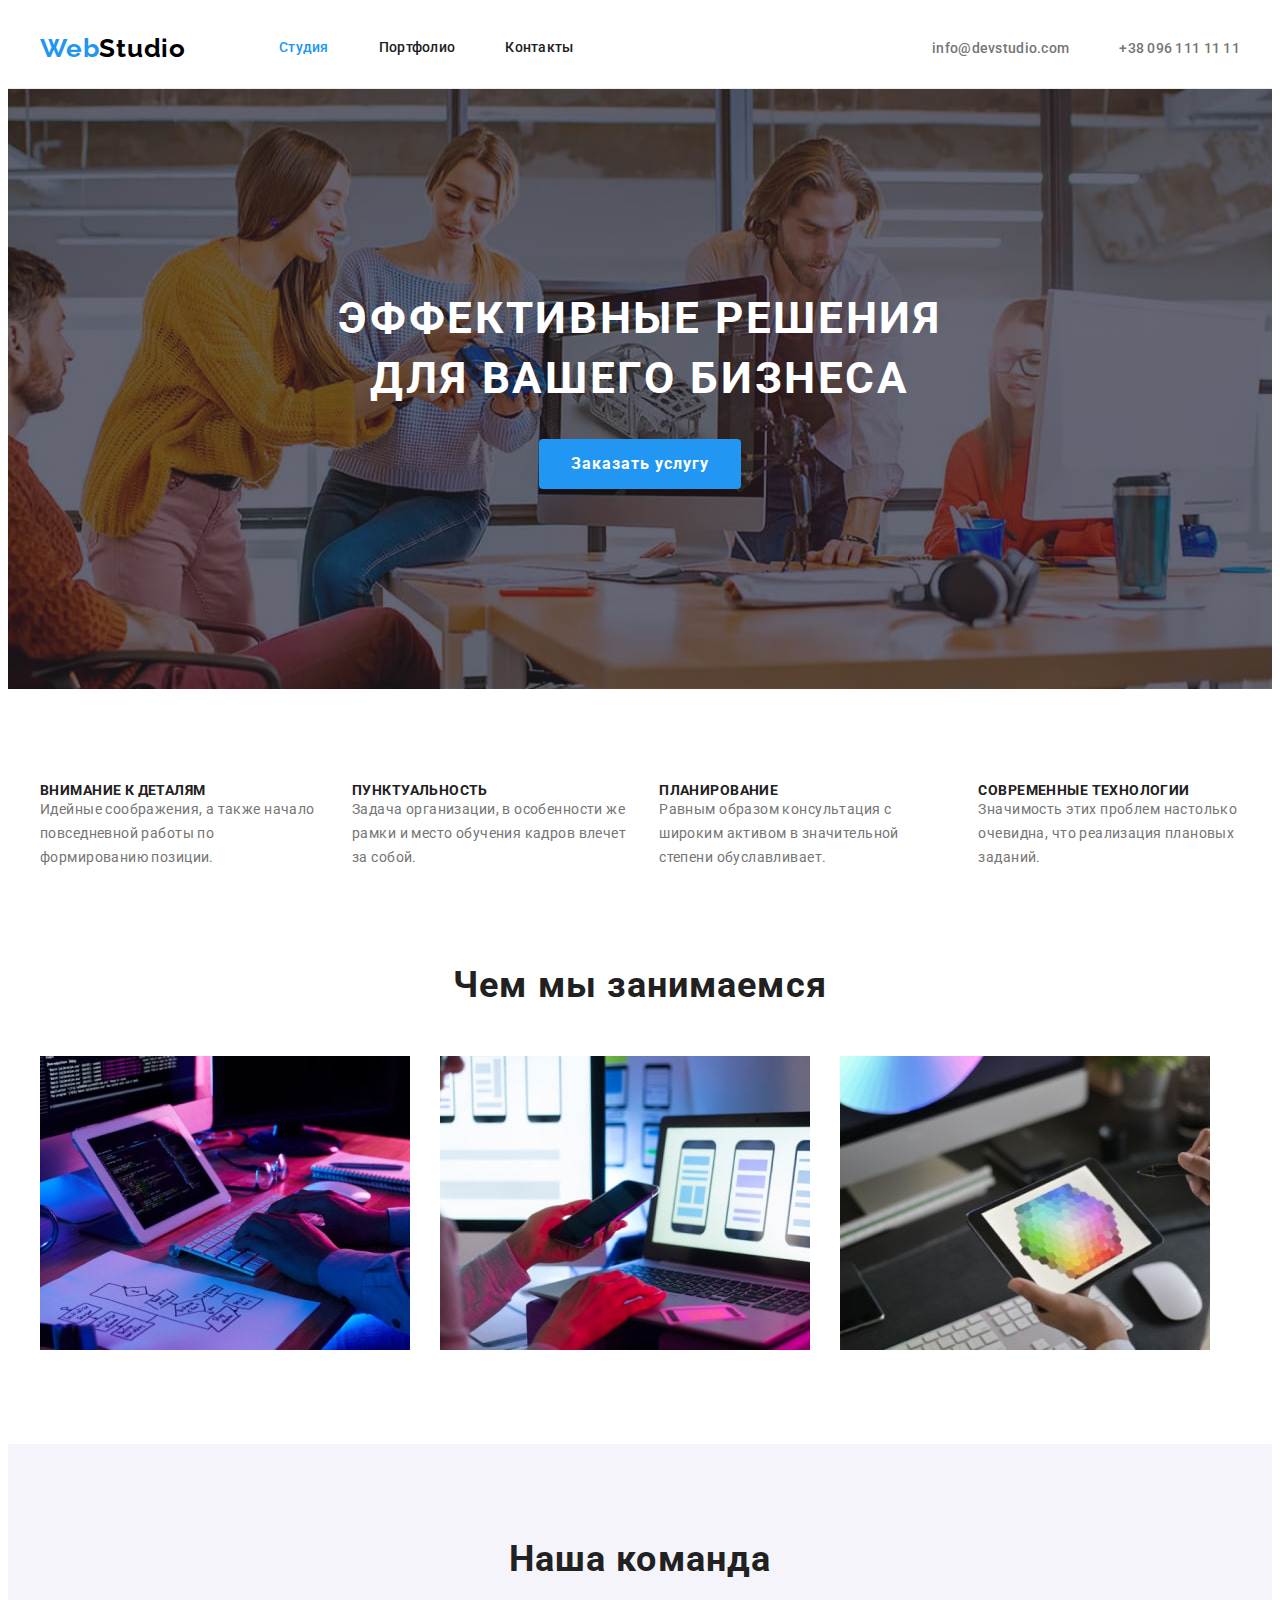
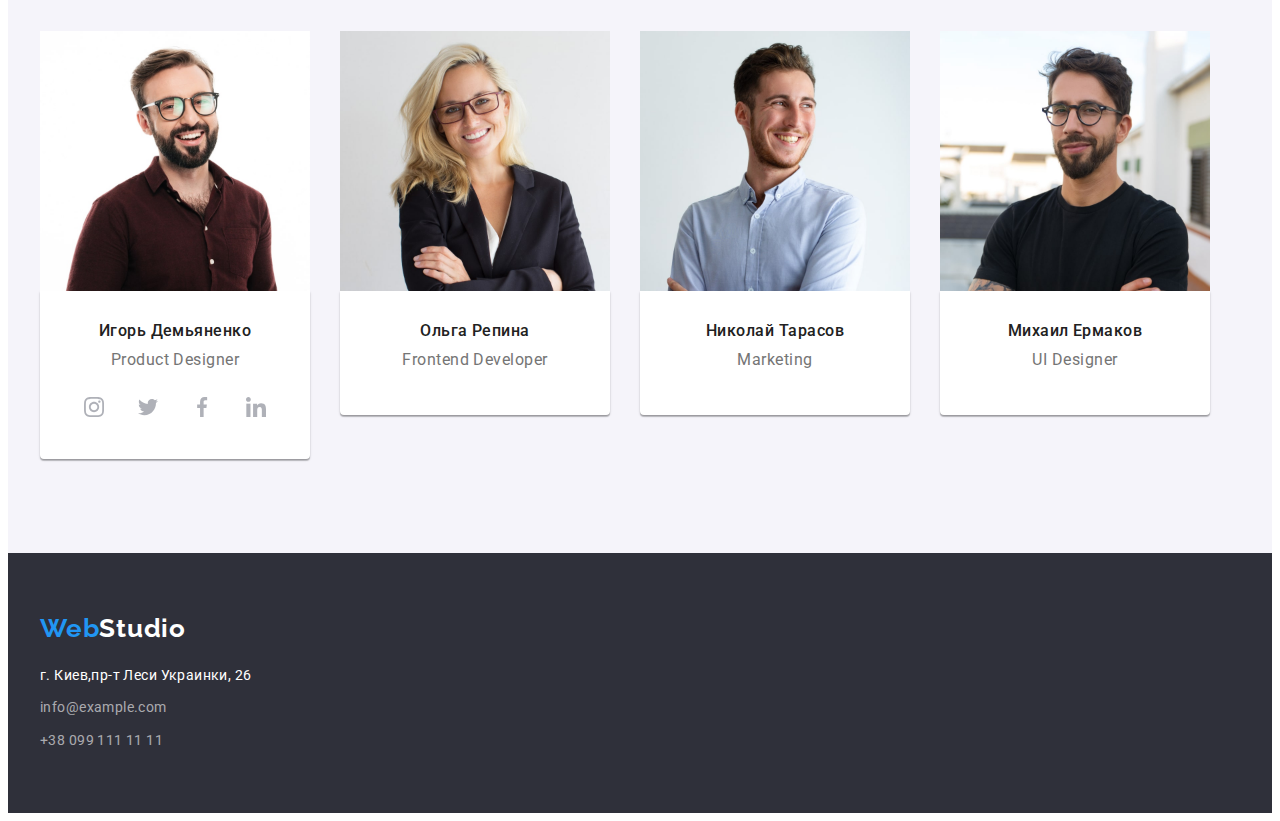
==== index.html @ 387c9cba "dz-04-part-1" ====
<!DOCTYPE html>
<html lang="ru">

<head>
    <meta charset="UTF-8" />
    <meta http-equiv="X-UA-Compatible" content="IE=edge" />
    <meta name="viewport" content="width=device-width, initial-scale=1.0" />
    <title>Студия</title>
    <link rel="preconnect" href="https://fonts.googleapis.com">
    <link rel="preconnect" href="https://fonts.gstatic.com" crossorigin>
    <link
        href="https://fonts.googleapis.com/css2?family=Raleway:wght@700&family=Roboto:wght@400;500;700;900&display=swap"
        rel="stylesheet">
    <link rel="stylesheet" href="https://cdnjs.cloudflare.com/ajax/libs/modern-normalize/1.1.0/modern-normalize.min.css"
        integrity="sha512-wpPYUAdjBVSE4KJnH1VR1HeZfpl1ub8YT/NKx4PuQ5NmX2tKuGu6U/JRp5y+Y8XG2tV+wKQpNHVUX03MfMFn9Q=="
        crossorigin="anonymous" referrerpolicy="no-referrer" />
    <link rel="stylesheet" href="./css/styles.css">
</head>

<body>
    <header class="header">
        <div class="container header-container">
            <a class="logo link" href="WebStudio"> <span class="logo-web">Web</span><span
                    class="logo-black">Studio</span></a>
            <nav class="nav">
                <ul class="nav-list list">
                    <li class="nav-item"><a href="./index.html" class="nav-link link current">Студия</a></li>
                    <li class="nav-item"><a href="./portfolio.html" class="nav-link link">Портфолио</a></li>
                    <li class="nav-item"><a href="" class="nav-link link">Контакты</a></li>
                </ul>
            </nav>
            <ul class="contacts list">
                <li class="contact-item"><a class="header-contact-link link"
                        href="mailto:info@devstudio.com">info@devstudio.com</a></li>
                <li class="contact-item"><a class="header-contact-link link" href="tel:+380961111111">+38 096 111 11
                        11</a></li>
            </ul>
        </div>
    </header>
    <main>
        <section class="main-section">
            <div class="container container-hero">
                <h1 class="main">Эффективные решения для вашего бизнеса</h1>
                <button class="primary-btn" type="button">Заказать услугу</button>
            </div>
        </section>
        <section class="section special">
            <div class="container special-our">
                <h2 class="visually-hidden">Особенности</h2>
                <ul class="special-list list">
                    <li class="special-item">
                        <h3 class="special-title">Внимание к деталям</h3>
                        <p class="special-text">Идейные соображения, а также начало повседневной работы по формированию
                            позиции.</p>
                    </li>
                    <li class="special-item">
                        <h3 class="special-title">Пунктуальность</h3>
                        <p class="special-text">Задача организации, в особенности же рамки и место обучения кадров
                            влечет за
                            собой.</p>
                    </li>
                    <li class="special-item">
                        <h3 class="special-title">Планирование</h3>
                        <p class="special-text">Равным образом консультация с широким активом в значительной степени
                            обуславливает.</p>
                    </li>
                    <li class="special-item">
                        <h3 class="special-title">Современные технологии</h3>
                        <p class="special-text">Значимость этих проблем настолько очевидна, что реализация плановых
                            заданий.
                        </p>
                    </li>
                </ul>
            </div>
        </section>
        <section class="section section-work">
            <div class="container">
                <h2 class="section-title">Чем мы занимаемся</h2>
                <ul class="work-list list">
                    <li class="work-item">
                        <img src="./images/what-are-we-doing-1-min.jpg" alt="руки на клавиатуре" width="370">
                    </li>
                    <li class="work-item">
                        <img src="./images/what-are-we-doing-2-min.jpg" alt="в руках мобильный телефон" width="370">
                    </li>
                    <li class="work-item">
                        <img src="./images/what-are-we-doing-3-min.jpg" alt="в руках планшет" width="370">
                    </li>
                </ul>
            </div>
        </section>
        <section class="section team">
            <div class="container">
                <h2 class="team-title section-title">Наша команда</h2>
                <ul class="team-list list">
                    <li class="team-item"><img src="./images/img-min-1.jpg" alt="мужчина в коричневой рубашке"
                            width="270">
                        <div class="teammate">
                            <h3 class="teammate-name general-styles">Игорь Демьяненко</h3>
                            <p class="teammate-position general-styles">Product Designer</p>
                            <ul class="teammate-social-list list">
                                <li class="teammate-social-item">
                                    <a href="" class="teammate-social-link">
                                        <svg class="teammate-social-icon" width="20" height="20">
                                            <use href="./images/icons.svg#icon-instagram"></use>
                                        </svg>
                                    </a>
                                </li>
                                <li class=" teammate-social-item">
                                    <a href="" class="teammate-social-link"><svg class="teammate-social-icon" width="20"
                                            height="20">
                                            <use href="./images/icons.svg#icon-twitter"></use>
                                        </svg></a>
                                </li>
                                <li class="teammate-social-item">
                                    <a href="" class="teammate-social-link"><svg class="teammate-social-icon" width="20"
                                            height="20">
                                            <use href="./images/icons.svg#icon-facebook"></use>
                                        </svg></a>
                                </li>
                                <li class="teammate-social-item">
                                    <a href="" class="teammate-social-link"><svg class="teammate-social-icon" width="20"
                                            height="20">
                                            <use href="./images/icons.svg#icon-linkedin"></use>
                                        </svg></a>
                                </li>
                            </ul>
                        </div>
                    </li>
                    <li class="team-item">
                        <img src="./images/img-min-2.jpg" alt="женщина" width="270">
                        <div class="teammate">
                            <h3 class="teammate-name general-styles">Ольга Репина</h3>
                            <p class="teammate-position general-styles">Frontend Developer</p>
                        </div>
                    </li>
                    <li class="team-item">
                        <img src="./images/img-min-3.jpg" alt="мужчина в коричневой рубашке" width="270">
                        <div class="teammate">
                            <h3 class="teammate-name general-styles">Николай Тарасов</h3>
                            <p class="teammate-position general-styles">Marketing</p>
                        </div>
                    </li>
                    <li class="team-item">
                        <img src="./images/img-min-4.jpg" alt="мужчина в коричневой рубашке" width="270">
                        <div class="teammate">
                            <h3 class="teammate-name general-styles">Михаил Ермаков</h3>
                            <p class="teammate-position general-styles">UI Designer</p>
                        </div>
                    </li>
                </ul>
            </div>
        </section>
    </main>
    <footer class="footer-section">
        <div class="container">
            <a class="logo link" href="WebStudio"><span class="logo-web">Web</span><span
                    class="logo-white">Studio</span></a>
            <address class="address">
                <ul class="footer-contact-list list">
                    <li class="footer-item">
                        <a class="map-link link footer-styles" href="https://goo.gl/maps/kV6BVvsJmheGVxGN6"
                            target="_blank" rel="noopener noreferrer">г.
                            Киев,пр-т Леси Украинки, 26
                        </a>
                    </li>
                    <li class="footer-contact-item footer-item">
                        <a class="contact-link link footer-styles" href="mailto:info@example.com">info@example.com</a>
                    </li>
                    <li class="footer-contact-item footer-item">
                        <a class="contact-link link footer-styles" href="tel:+380991111111">+38 099 111 11 11</a>
                    </li>
                </ul>
            </address>
        </div>
    </footer>
</body>

</html>
---- css/styles.css ----
:root {
  --primary-text-color: #000000;
  --secondary-text-color: #ffffff;
  --primary-shade-text-color: #212121;
  --primary-shade-2-text-color: #757575;
  --secondary-shade-text-color: rgba(255, 255, 255, 0.6);
  --accent-color: #2196f3;

  --primary-bgr-color: #ffffff;
  --secondary-bgr-color: #2f303a;
  --secondary-shade-bgr-color: #f5f4fa;

  --border-header-color: #ececec;
  --border-portfolio-item-color: #eeeeee;
}
body {
  font-family: 'Roboto', sans-serif;
  color: var(--primary-text-color);
  background-color: var(--primary-bgr-color);
}
p,
h1,
h2,
h3,
h4,
h5,
h6 {
  margin: 0;
}

ul {
  margin: 0;
  padding: 0;
}

img {
  display: block;
  max-width: 100%;
  height: auto;
}
.section {
  padding: 94px 0;
}
.container {
  width: 1200px;
  padding: 0 15px;
  margin: 0 auto;
}
.list {
  list-style: none;
}
.link {
  text-decoration: none;
}
.visually-hidden {
  position: absolute;
  white-space: nowrap;
  width: 1px;
  height: 1px;
  overflow: hidden;
  border: 0;
  padding: 0;
  clip: rect(0 0 0 0);
  clip-path: inset(50%);
  margin: -1px;
}
/* ---------КНОПКИ------- */
.primary-btn {
  cursor: pointer;
  font-family: inherit;
  font-weight: 700;
  font-size: 16px;
  line-height: 1.87;
  letter-spacing: 0.06em;
  color: var(--secondary-text-color);
  background-color: var(--accent-color);
  display: block;
  margin: 0 auto;
}
.primary-btn:focus,
.primary-btn:hover {
  background-color: var(--accent-color);
}
.primary-btn {
  padding: 10px 32px;
  border: none;
  box-shadow: 0px 4px 4px rgba(0, 0, 0, 0.15);
  border-radius: 4px;
}
.secondary-btn {
  cursor: pointer;
  font-family: inherit;
  font-weight: 500;
  font-size: 16px;
  line-height: 1.62;
  letter-spacing: 0.03em;
  color: var(--primary-shade-text-color);
  background-color: var(--secondary-shade-bgr-color);
  border-radius: 4px;
  padding: 6px 22px;
  border: 1px solid var(--secondary-shade-bgr-color);
}
.secondary-btn:hover,
.secondary-btn:focus,
.active {
  color: var(--secondary-text-color);
  background-color: var(--accent-color);
}
.filter-list {
  display: flex;
  justify-content: center;
}
.filter-item-btn:not(:last-child) {
  margin-right: 8px;
}
.filter-item-btn {
  margin-right: 8px;
}
/* ------ОБЩЕЕ----- */
.general-styles {
  line-height: 1.19;
  text-align: center;
  letter-spacing: 0.03em;
}
.footer-styles {
  font-style: normal;
  font-weight: 400;
  font-size: 14px;
  line-height: 1.71;
  letter-spacing: 0.03em;
}
.section-title {
  font-weight: 700;
  font-size: 36px;
  line-height: 1.17;
  text-align: center;
  letter-spacing: 0.03em;
  margin-bottom: 50px;
  color: var(--primary-shade-text-color);
}
/* -------HEADER------- */
.header {
  border-bottom: 1px solid var(--border-header-color);
}
.logo {
  font-family: Raleway;
  font-style: normal;
  font-weight: 700;
  font-size: 26px;
  line-height: 1.19;
  letter-spacing: 0.03em;
}
.header-container {
  display: flex;
  align-items: center;
}
.logo-web {
  color: var(--accent-color);
}
.logo-black {
  color: var(--primary-text-color);
}
.logo-white {
  color: var(--secondary-text-color);
}
.nav {
  margin-left: 93px;
}
.nav-list {
  display: flex;
  align-items: center;
}
.nav-item:not(:last-child) {
  margin-right: 50px;
}
.contacts {
  display: flex;
  align-items: center;
  margin-left: auto;
}
.contact-item:not(:last-child) {
  margin-right: 50px;
}
.nav-link {
  font-weight: 500;
  font-size: 14px;
  line-height: 1.14;
  letter-spacing: 0.02em;
  color: var(--primary-shade-text-color);
  padding: 32px 0;
  display: block;
}
.nav-link:hover,
.nav-link:focus {
  color: var(--accent-color);
}
.current {
  color: var(--accent-color);
}
.header-contact-link {
  font-family: Roboto;
  font-style: normal;
  font-weight: 500;
  font-size: 14px;
  line-height: 1.14;
  letter-spacing: 0.02em;
  color: var(--primary-shade-2-text-color);
  padding: 32px 0;
}
.header-contact-link:hover,
.header-contact-link:focus {
  color: var(--accent-color);
}
/* ------HERO----- */
.main-section {
  font-weight: 900;
  font-size: 44px;
  line-height: 1.36;
  text-align: center;
  letter-spacing: 0.06em;
  text-transform: uppercase;
  color: var(--secondary-text-color);
  background-color: var(--secondary-bgr-color);
  background-image: linear-gradient(rgba(47, 48, 58, 0.4), rgba(47, 48, 58, 0.4)),
    url(../images/hero-bg.jpg);
  background-repeat: no-repeat;
  background-position: center;
  background-size: cover;
  padding: 200px 0;
}
.main {
  font-size: 44px;
  max-width: 696px;
  margin: 0 auto 30px;
}

/* --------особенности--------- */
.special {
  padding-bottom: 47px;
}
.special-list {
  display: flex;
}
.special-item {
  margin-right: 30px;
}
.special-item:last-child {
  margin-right: 0;
}
.special-title {
  font-weight: 700;
  font-size: 14px;
  line-height: 1.14;
  letter-spacing: 0.03em;
  text-transform: uppercase;
  color: var(--primary-shade-text-color);
}
.special-text {
  font-weight: 400;
  font-size: 14px;
  line-height: 1.71;
  letter-spacing: 0.03em;
  color: var(--primary-shade-2-text-color);
}
/* -----ЧЕМ МЫ ЗАНИМАЕМСЯ----- */
.section-work {
  padding-top: 47px;
}
.work-list {
  display: flex;
}
.work-item:not(:last-child) {
  margin-right: 30px;
}
/* -------НАША КОМАНДА-------- */
.team {
  background-color: var(--secondary-shade-bgr-color);
}
.team-list {
  display: flex;
}
.team-item:not(:last-child) {
  margin-right: 30px;
}
.teammate {
  padding: 30px 0;
  background: var(--primary-bgr-color);
  box-shadow: 0px 1px 3px rgba(0, 0, 0, 0.12), 0px 1px 1px rgba(0, 0, 0, 0.14),
    0px 2px 1px rgba(0, 0, 0, 0.2);
  border-radius: 0px 0px 4px 4px;
}
.teammate-name {
  font-style: normal;
  font-weight: 500;
  font-size: 16px;
  color: var(--primary-shade-text-color);
}
.teammate-position {
  margin-top: 10px;
  margin-bottom: 16px;
  font-weight: 400;
  font-size: 16px;
  color: var(--primary-shade-2-text-color);
}
.teammate-social-item {
  width: 44px;
  height: 44px;
}
.teammate-social-item + .teammate-social-item {
  margin-left: 10px;
}
.teammate-social-link {
  width: 100%;
  height: 100%;
  border-radius: 50%;
  display: flex;
  align-items: center;
  justify-content: center;
}
.teammate-social-link:hover .teammate-social-link:focus {
  background-color: var(--accent-color);
}

.teammate-social-icon {
  fill: #afb1b8;
}
.teammate-social-icon:hover,
.teammate-social-icon:focus {
  background-color: var(--primary-bgr-color);
}
.teammate-social-list {
  display: flex;
  justify-content: center;
}
/* ----------ПОДВАЛ---------- */
.address {
  margin-top: 20px;
}
.footer-contact-list {
  display: block;
}
.map-link {
  color: var(--secondary-text-color);
}
.map-link:hover,
.map-link:focus {
  color: var(--accent-color);
}
.footer-section {
  padding: 60px 0;
  background-color: var(--secondary-bgr-color);
}
.contact-link {
  color: var(--secondary-shade-text-color);
}
.contact-link:hover,
.contact-link:focus {
  color: var(--accent-color);
}
.footer-item:not(:last-child) {
  margin-bottom: 9px;
}
/* ---------Портфолио------- */
.filter-list {
  margin-bottom: 50px;
}
.portfolio-title {
  font-style: normal;
  font-weight: 500;
  font-size: 18px;
  line-height: 2;
  letter-spacing: 0.06em;
  color: var(--primary-shade-text-color);
}
.portfolio-text {
  font-size: 16px;
  line-height: 1.87;
  letter-spacing: 0.03em;
  color: var(--primary-shade-2-text-color);
}
.portfolio-list {
  display: flex;
  flex-wrap: wrap;
}
.portfolio-item {
  margin-right: 30px;
  margin-bottom: 30px;
  border: 1px solid var(--border-portfolio-item-color);
}
.portfolio-item {
  flex-basis: calc((100% - 60px) / 3);
}
.portfolio-item {
  margin-right: 30px;
}
.portfolio-item:nth-child(3n) {
  margin-right: 0;
}
.portfolio-item:not(:nth-child(3n)) {
  margin-right: 30px;
}
.portfolio-item:not(:nth-child(-n + 3)) {
  margin-top: 30px;
}
.type-work {
  padding: 20px 24px;
}
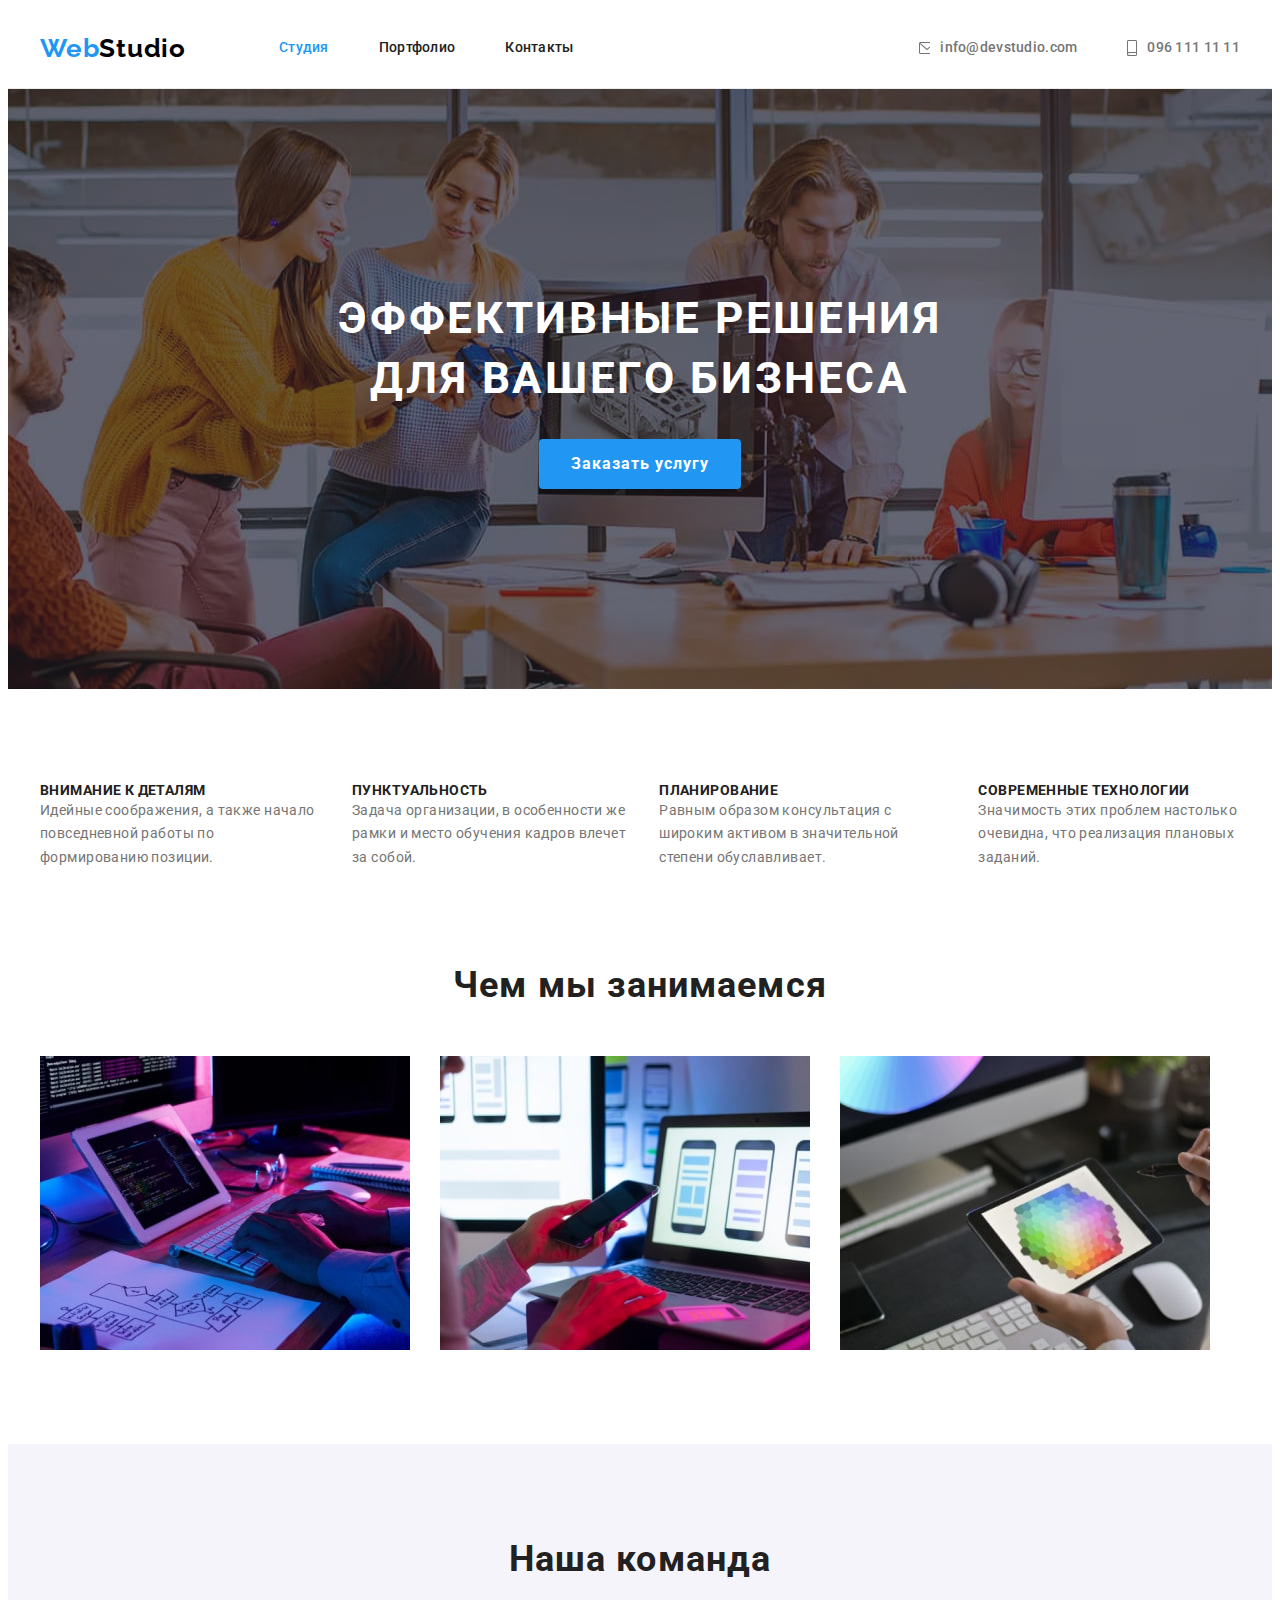
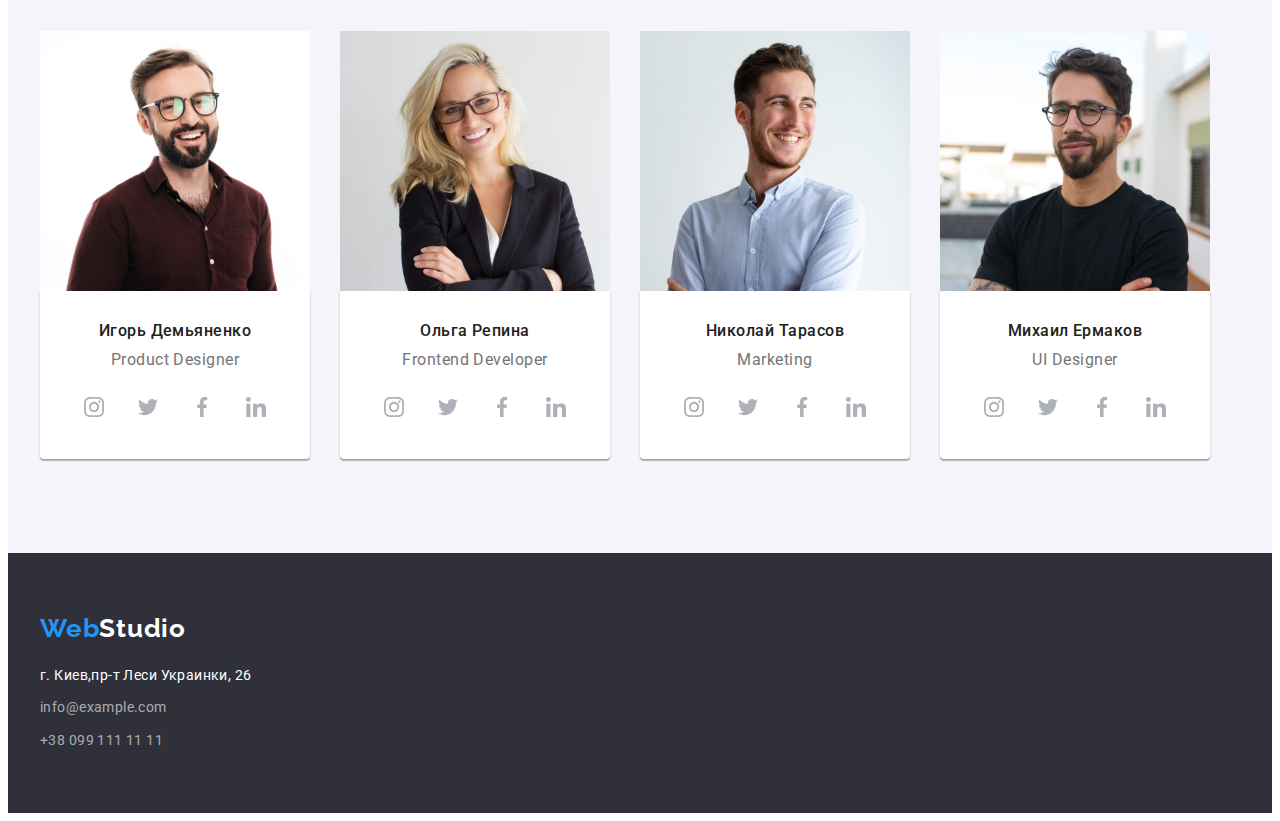
==== commit 0c9e3af1: "dz-04-part-2" ====
--- a/index.html
+++ b/index.html
@@ -30,15 +30,21 @@
                 </ul>
             </nav>
             <ul class="contacts list">
-                <li class="contact-item"><a class="header-contact-link link"
-                        href="mailto:info@devstudio.com">info@devstudio.com</a></li>
-                <li class="contact-item"><a class="header-contact-link link" href="tel:+380961111111">+38 096 111 11
+                <li class="contact-item"><a class="header-contact-link link" href="mailto:info@devstudio.com"><svg
+                            class="header-contact-icon" width="16" height="12">
+                            <use href="./images/icons.svg#icon-envelope"></use>
+                        </svg>info@devstudio.com
+                    </a></li>
+                <li class="contact-item"><a class="header-contact-link link" href="tel:+380961111111"><svg
+                            class="header-contact-icon" width="10" height="16">
+                            <use href="./images/icons.svg#icon-smartphone"></use>
+                        </svg>096 111 11
                         11</a></li>
             </ul>
         </div>
     </header>
     <main>
-        <section class="main-section">
+        <section class=" main-section">
             <div class="container container-hero">
                 <h1 class="main">Эффективные решения для вашего бизнеса</h1>
                 <button class="primary-btn" type="button">Заказать услугу</button>
@@ -50,23 +56,27 @@
                 <ul class="special-list list">
                     <li class="special-item">
                         <h3 class="special-title">Внимание к деталям</h3>
-                        <p class="special-text">Идейные соображения, а также начало повседневной работы по формированию
+                        <p class="special-text">Идейные соображения, а также начало повседневной
+                            работы по формированию
                             позиции.</p>
                     </li>
                     <li class="special-item">
                         <h3 class="special-title">Пунктуальность</h3>
-                        <p class="special-text">Задача организации, в особенности же рамки и место обучения кадров
+                        <p class="special-text">Задача организации, в особенности же рамки и
+                            место обучения кадров
                             влечет за
                             собой.</p>
                     </li>
                     <li class="special-item">
                         <h3 class="special-title">Планирование</h3>
-                        <p class="special-text">Равным образом консультация с широким активом в значительной степени
+                        <p class="special-text">Равным образом консультация с широким активом в
+                            значительной степени
                             обуславливает.</p>
                     </li>
                     <li class="special-item">
                         <h3 class="special-title">Современные технологии</h3>
-                        <p class="special-text">Значимость этих проблем настолько очевидна, что реализация плановых
+                        <p class="special-text">Значимость этих проблем настолько очевидна, что
+                            реализация плановых
                             заданий.
                         </p>
                     </li>
@@ -132,6 +142,33 @@
                         <div class="teammate">
                             <h3 class="teammate-name general-styles">Ольга Репина</h3>
                             <p class="teammate-position general-styles">Frontend Developer</p>
+                            <ul class="teammate-social-list list">
+                                <li class="teammate-social-item">
+                                    <a href="" class="teammate-social-link">
+                                        <svg class="teammate-social-icon" width="20" height="20">
+                                            <use href="./images/icons.svg#icon-instagram"></use>
+                                        </svg>
+                                    </a>
+                                </li>
+                                <li class=" teammate-social-item">
+                                    <a href="" class="teammate-social-link"><svg class="teammate-social-icon" width="20"
+                                            height="20">
+                                            <use href="./images/icons.svg#icon-twitter"></use>
+                                        </svg></a>
+                                </li>
+                                <li class="teammate-social-item">
+                                    <a href="" class="teammate-social-link"><svg class="teammate-social-icon" width="20"
+                                            height="20">
+                                            <use href="./images/icons.svg#icon-facebook"></use>
+                                        </svg></a>
+                                </li>
+                                <li class="teammate-social-item">
+                                    <a href="" class="teammate-social-link"><svg class="teammate-social-icon" width="20"
+                                            height="20">
+                                            <use href="./images/icons.svg#icon-linkedin"></use>
+                                        </svg></a>
+                                </li>
+                            </ul>
                         </div>
                     </li>
                     <li class="team-item">
@@ -139,6 +176,33 @@
                         <div class="teammate">
                             <h3 class="teammate-name general-styles">Николай Тарасов</h3>
                             <p class="teammate-position general-styles">Marketing</p>
+                            <ul class="teammate-social-list list">
+                                <li class="teammate-social-item">
+                                    <a href="" class="teammate-social-link">
+                                        <svg class="teammate-social-icon" width="20" height="20">
+                                            <use href="./images/icons.svg#icon-instagram"></use>
+                                        </svg>
+                                    </a>
+                                </li>
+                                <li class=" teammate-social-item">
+                                    <a href="" class="teammate-social-link"><svg class="teammate-social-icon" width="20"
+                                            height="20">
+                                            <use href="./images/icons.svg#icon-twitter"></use>
+                                        </svg></a>
+                                </li>
+                                <li class="teammate-social-item">
+                                    <a href="" class="teammate-social-link"><svg class="teammate-social-icon" width="20"
+                                            height="20">
+                                            <use href="./images/icons.svg#icon-facebook"></use>
+                                        </svg></a>
+                                </li>
+                                <li class="teammate-social-item">
+                                    <a href="" class="teammate-social-link"><svg class="teammate-social-icon" width="20"
+                                            height="20">
+                                            <use href="./images/icons.svg#icon-linkedin"></use>
+                                        </svg></a>
+                                </li>
+                            </ul>
                         </div>
                     </li>
                     <li class="team-item">
@@ -146,6 +210,33 @@
                         <div class="teammate">
                             <h3 class="teammate-name general-styles">Михаил Ермаков</h3>
                             <p class="teammate-position general-styles">UI Designer</p>
+                            <ul class="teammate-social-list list">
+                                <li class="teammate-social-item">
+                                    <a href="" class="teammate-social-link">
+                                        <svg class="teammate-social-icon" width="20" height="20">
+                                            <use href="./images/icons.svg#icon-instagram"></use>
+                                        </svg>
+                                    </a>
+                                </li>
+                                <li class=" teammate-social-item">
+                                    <a href="" class="teammate-social-link"><svg class="teammate-social-icon" width="20"
+                                            height="20">
+                                            <use href="./images/icons.svg#icon-twitter"></use>
+                                        </svg></a>
+                                </li>
+                                <li class="teammate-social-item">
+                                    <a href="" class="teammate-social-link"><svg class="teammate-social-icon" width="20"
+                                            height="20">
+                                            <use href="./images/icons.svg#icon-facebook"></use>
+                                        </svg></a>
+                                </li>
+                                <li class="teammate-social-item">
+                                    <a href="" class="teammate-social-link"><svg class="teammate-social-icon" width="20"
+                                            height="20">
+                                            <use href="./images/icons.svg#icon-linkedin"></use>
+                                        </svg></a>
+                                </li>
+                            </ul>
                         </div>
                     </li>
                 </ul>
--- a/css/styles.css
+++ b/css/styles.css
@@ -211,6 +211,20 @@
 .header-contact-link:focus {
   color: var(--accent-color);
 }
+.header-contact-icon {
+  fill: var(--primary-shade-2-text-color);
+}
+.header-contact-icon {
+  margin-right: 10px;
+}
+.header-contact-icon {
+  fill: currentColor;
+}
+.header-contact-link {
+  display: flex;
+  align-items: center;
+  justify-content: center;
+}
 /* ------HERO----- */
 .main-section {
   font-weight: 900;
@@ -223,6 +237,7 @@
   background-color: var(--secondary-bgr-color);
   background-image: linear-gradient(rgba(47, 48, 58, 0.4), rgba(47, 48, 58, 0.4)),
     url(../images/hero-bg.jpg);
+  max-width: 1600px;
   background-repeat: no-repeat;
   background-position: center;
   background-size: cover;
@@ -317,16 +332,16 @@
   align-items: center;
   justify-content: center;
 }
-.teammate-social-link:hover .teammate-social-link:focus {
+.teammate-social-link:hover,
+.teammate-social-link:focus {
   background-color: var(--accent-color);
 }
-
+.teammate-social-link:hover .teammate-social-icon,
+.teammate-social-link:focus .teammate-social-icon {
+  fill: var(--secondary-text-color);
+}
 .teammate-social-icon {
   fill: #afb1b8;
-}
-.teammate-social-icon:hover,
-.teammate-social-icon:focus {
-  background-color: var(--primary-bgr-color);
 }
 .teammate-social-list {
   display: flex;
@@ -383,19 +398,11 @@
   flex-wrap: wrap;
 }
 .portfolio-item {
-  margin-right: 30px;
-  margin-bottom: 30px;
   border: 1px solid var(--border-portfolio-item-color);
 }
 .portfolio-item {
   flex-basis: calc((100% - 60px) / 3);
 }
-.portfolio-item {
-  margin-right: 30px;
-}
-.portfolio-item:nth-child(3n) {
-  margin-right: 0;
-}
 .portfolio-item:not(:nth-child(3n)) {
   margin-right: 30px;
 }
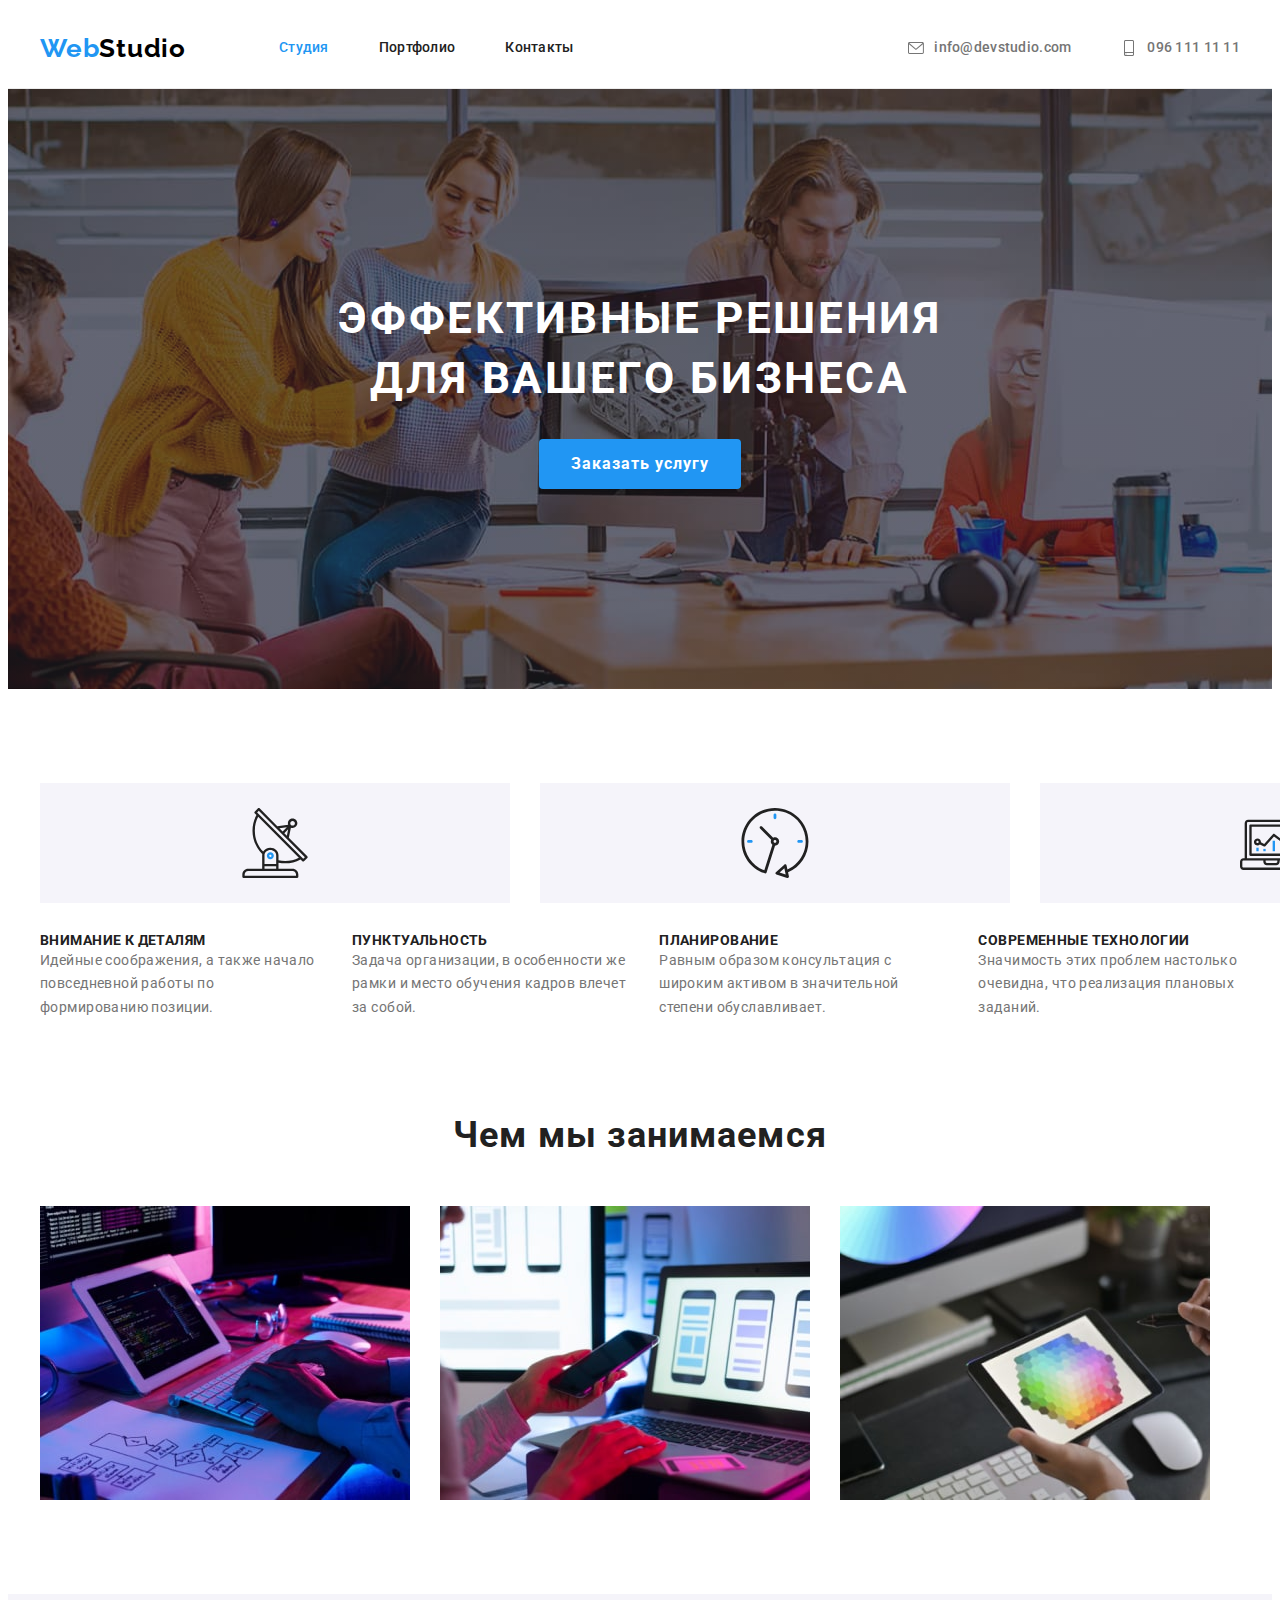
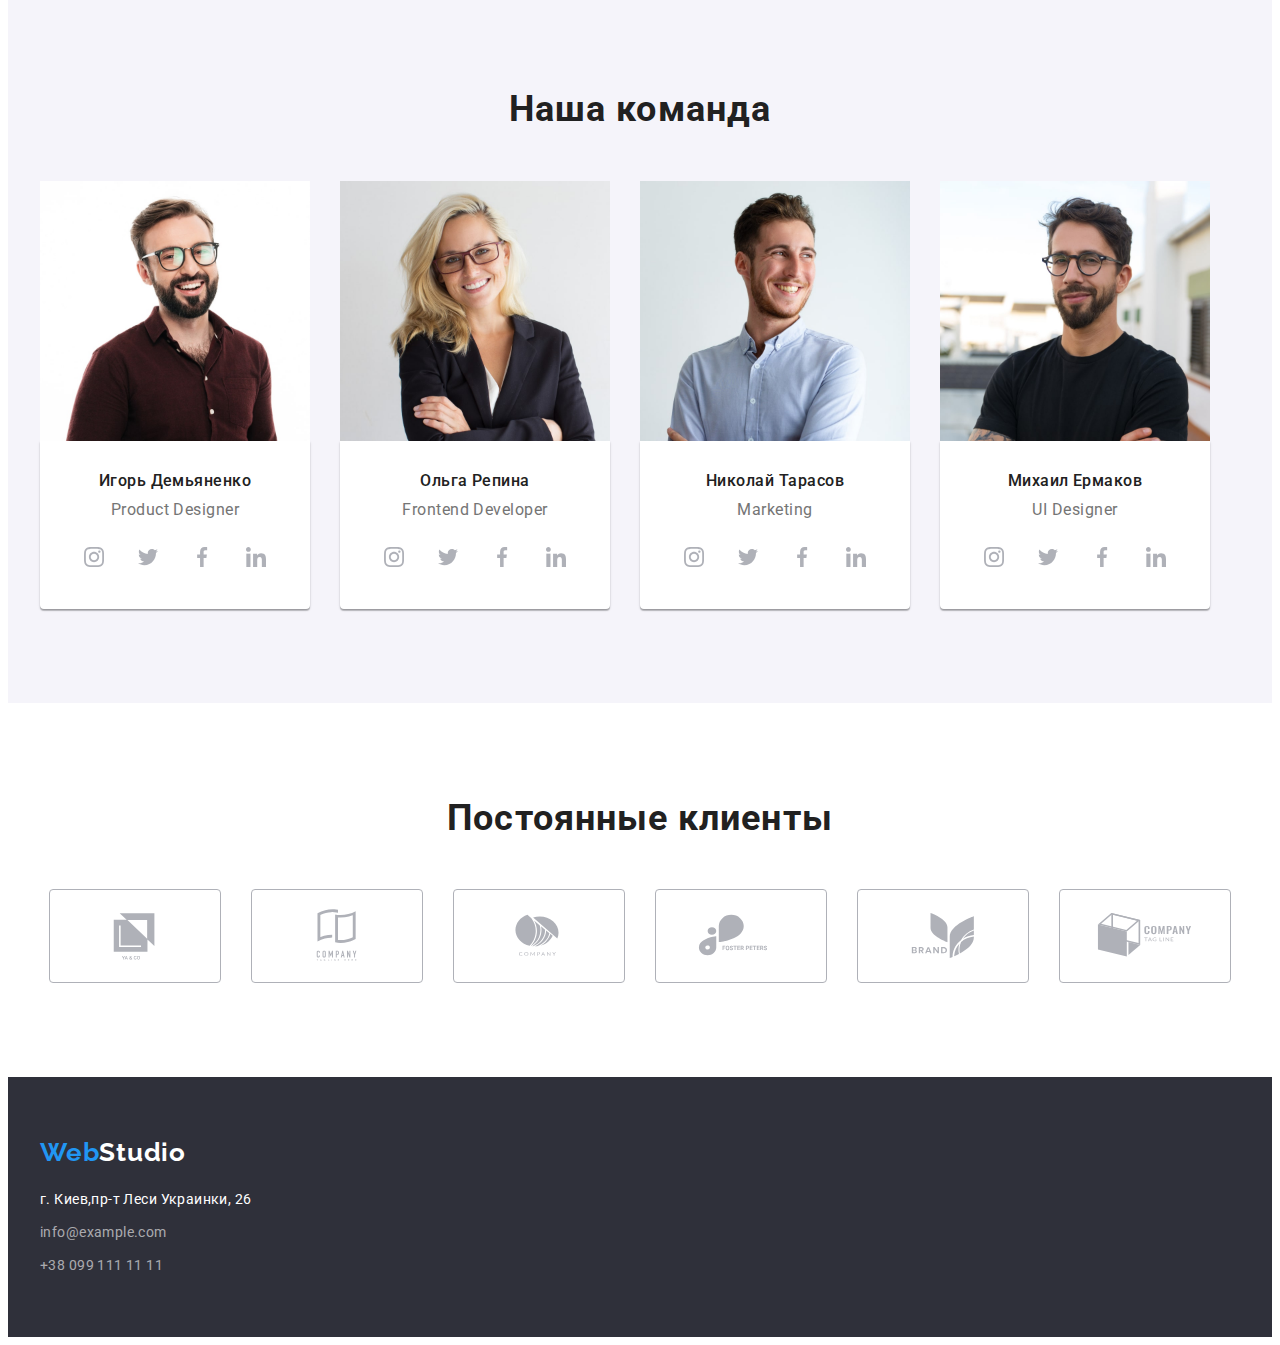
==== commit 0ddf041d: "dz-04-part-2" ====
--- a/index.html
+++ b/index.html
@@ -31,12 +31,12 @@
             </nav>
             <ul class="contacts list">
                 <li class="contact-item"><a class="header-contact-link link" href="mailto:info@devstudio.com"><svg
-                            class="header-contact-icon" width="16" height="12">
+                            class="header-contact-icon" width="16" height="16">
                             <use href="./images/icons.svg#icon-envelope"></use>
                         </svg>info@devstudio.com
                     </a></li>
                 <li class="contact-item"><a class="header-contact-link link" href="tel:+380961111111"><svg
-                            class="header-contact-icon" width="10" height="16">
+                            class="header-contact-icon" width="16" height="16">
                             <use href="./images/icons.svg#icon-smartphone"></use>
                         </svg>096 111 11
                         11</a></li>
@@ -53,6 +53,38 @@
         <section class="section special">
             <div class="container special-our">
                 <h2 class="visually-hidden">Особенности</h2>
+                <div class="pictures">
+                    <ul class="pictures-list list">
+                        <li class="picture-item">
+                            <span class="special-picture">
+                                <svg class="special-icon" widt="70" height="70">
+                                    <use href="./images/icons.svg#icon-antenna"></use>
+                                </svg>
+                            </span>
+                        </li>
+                        <li class="picture-item">
+                            <span class="special-picture">
+                                <svg class="special-icon" widt="70" height="70">
+                                    <use href="./images/icons.svg#icon-clock"></use>
+                                </svg>
+                            </span>
+                        </li>
+                        <li class="picture-item">
+                            <span class="special-picture">
+                                <svg class="special-icon" widt="70" height="70">
+                                    <use href="./images/icons.svg#icon-diagram"></use>
+                                </svg>
+                            </span>
+                        </li>
+                        <li class="picture-item">
+                            <span class="special-picture">
+                                <svg class="special-icon" widt="70" height="70">
+                                    <use href="./images/icons.svg#icon-astronaut"></use>
+                                </svg>
+                            </span>
+                        </li>
+                    </ul>
+                </div>
                 <ul class="special-list list">
                     <li class="special-item">
                         <h3 class="special-title">Внимание к деталям</h3>
@@ -242,8 +274,43 @@
                 </ul>
             </div>
         </section>
+        <section class="section clients">
+            <div class="container">
+                <h2 class="clients-title section-title">Постоянные клиенты</h2>
+                <ul class="clients-list list">
+                    <li class="client-item">
+                        <a href="" class="client-link"><svg class="client-icon" width="106" height="60">
+                                <use href="./images/icons.svg#icon-Logo-1"></use>
+                            </svg></a>
+                    </li>
+                    <li class="client-item">
+                        <a href="" class="client-link"><svg class="client-icon" width="106" height="60">
+                                <use href="./images/icons.svg#icon-Logo-2"></use>
+                            </svg></a>
+                    </li>
+                    <li class="client-item">
+                        <a href="" class="client-link"><svg class="client-icon" width="106" height="60">
+                                <use href="./images/icons.svg#icon-Logo-3"></use>
+                            </svg></a>
+                    </li>
+                    <li class="client-item">
+                        <a href="" class="client-link"><svg class="client-icon" width="106" height="60">
+                                <use href="./images/icons.svg#icon-Logo-4"></use>
+                            </svg></a>
+                    </li>
+                    <li class="client-item">
+                        <a href="" class="client-link"><svg class="client-icon" width="106" height="60">
+                                <use href="./images/icons.svg#icon-Logo-5"></use>
+                            </svg></a>
+                    </li>
+                    <li class="client-item">
+                        <a href="" class="client-link"><svg class="client-icon" width="106" height="60">
+                                <use href="./images/icons.svg#icon-Logo-6"></use>
+                            </svg></a>
+                    </li>
+                </ul>
     </main>
-    <footer class="footer-section">
+    <footer class=" footer-section">
         <div class="container">
             <a class="logo link" href="WebStudio"><span class="logo-web">Web</span><span
                     class="logo-white">Studio</span></a>
--- a/css/styles.css
+++ b/css/styles.css
@@ -12,6 +12,7 @@
 
   --border-header-color: #ececec;
   --border-portfolio-item-color: #eeeeee;
+  --border-clients-color: #afb1b8;
 }
 body {
   font-family: 'Roboto', sans-serif;
@@ -250,6 +251,23 @@
 }
 
 /* --------особенности--------- */
+
+.special-picture {
+  display: flex;
+}
+.pictures-list {
+  display: flex;
+}
+.picture-item + .picture-item {
+  margin-left: 30px;
+}
+.picture-item {
+  width: 270px;
+
+  background-color: var(--secondary-shade-bgr-color);
+  padding: 25px 100px;
+  margin-bottom: 30px;
+}
 .special {
   padding-bottom: 47px;
 }
@@ -341,11 +359,48 @@
   fill: var(--secondary-text-color);
 }
 .teammate-social-icon {
-  fill: #afb1b8;
+  fill: var(--border-clients-color);
 }
 .teammate-social-list {
   display: flex;
   justify-content: center;
+}
+/* -----ПОСТОЯННЫЕ КЛИЕНТЫ----- */
+.clients-list {
+  display: flex;
+  justify-content: center;
+  align-items: center;
+}
+.client-item {
+  display: flex;
+  width: 170px;
+  height: 92px;
+  border: 1px solid var(--border-clients-color);
+  border-radius: 4px;
+  justify-content: center;
+  align-items: center;
+}
+.client-item:hover,
+.client-item:focus {
+  border-color: var(--accent-color);
+}
+.client-item + .client-item {
+  margin-left: 30px;
+}
+.client-link {
+  width: 106px;
+  height: 60px;
+  display: flex;
+  justify-content: center;
+  align-items: center;
+  color: #afb1b8;
+}
+.client-icon {
+  fill: currentColor;
+}
+.client-icon:hover,
+.client-icon:focus {
+  color: var(--accent-color);
 }
 /* ----------ПОДВАЛ---------- */
 .address {
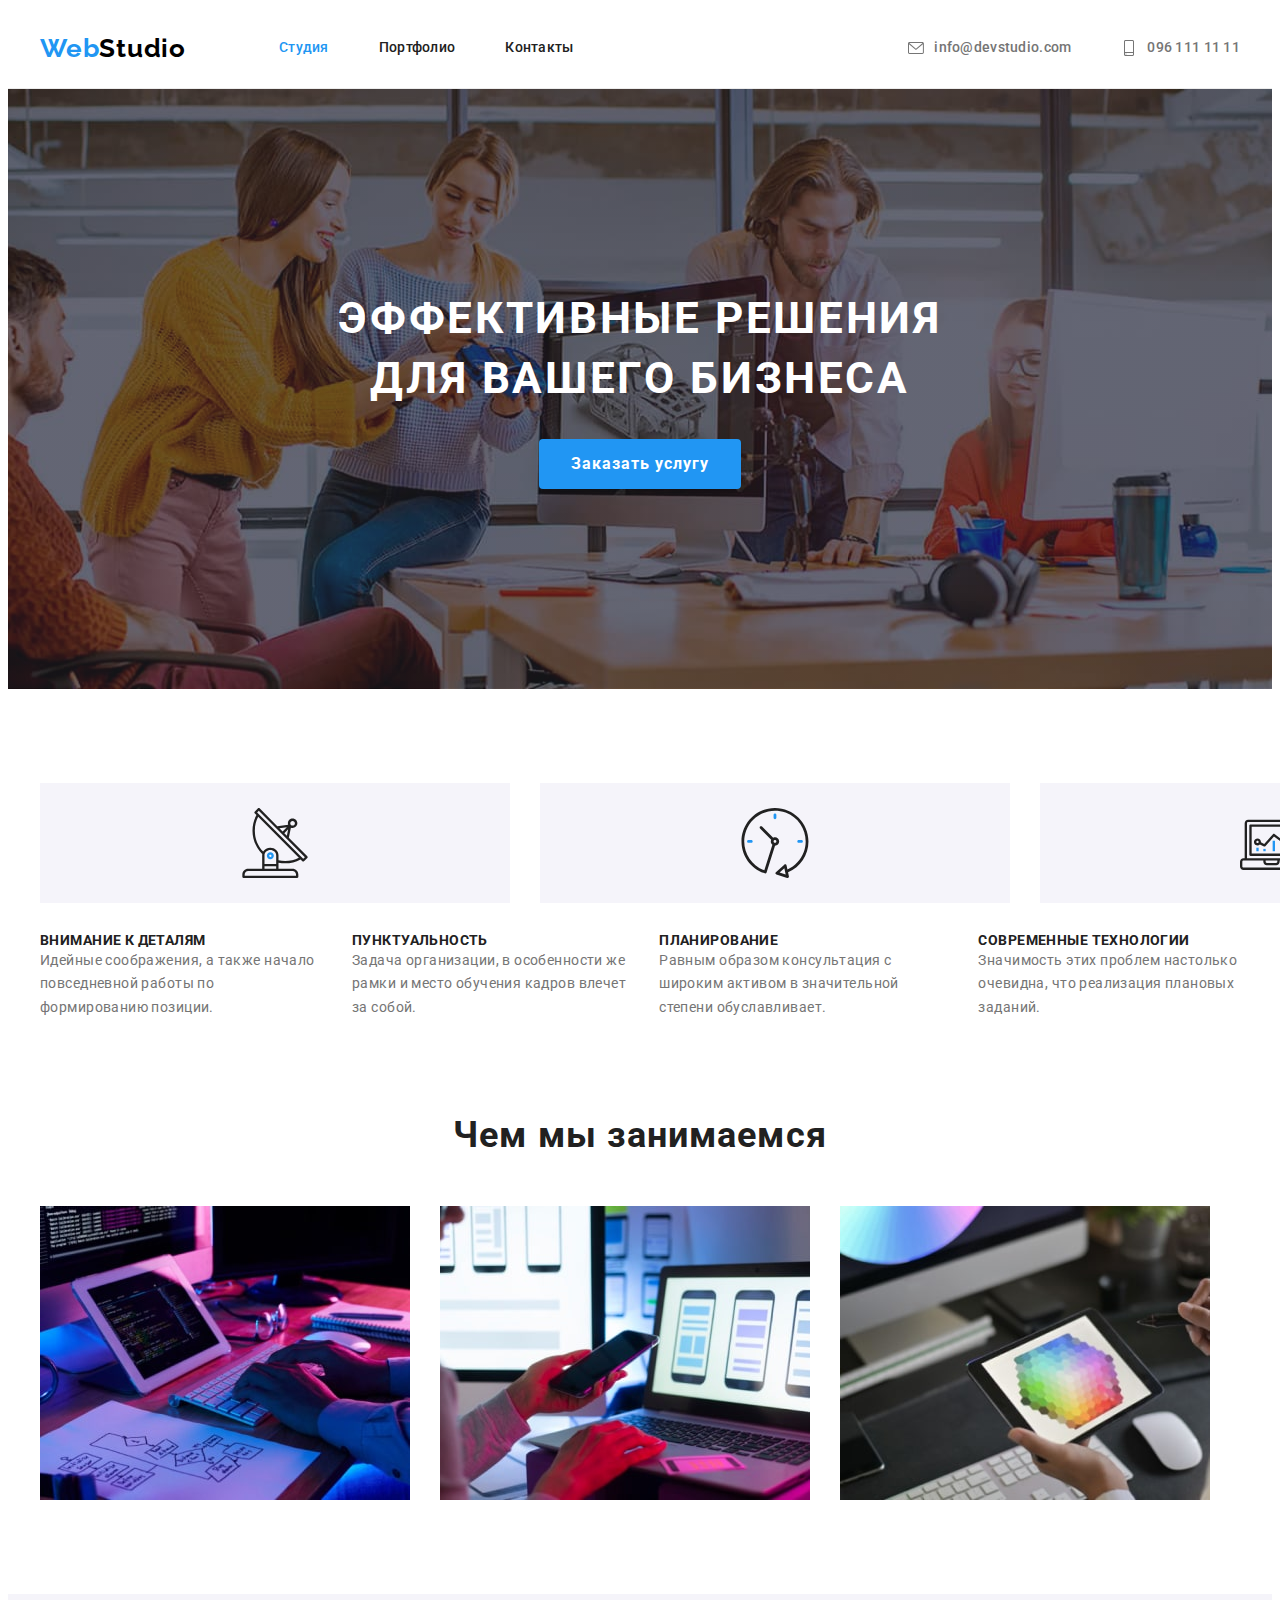
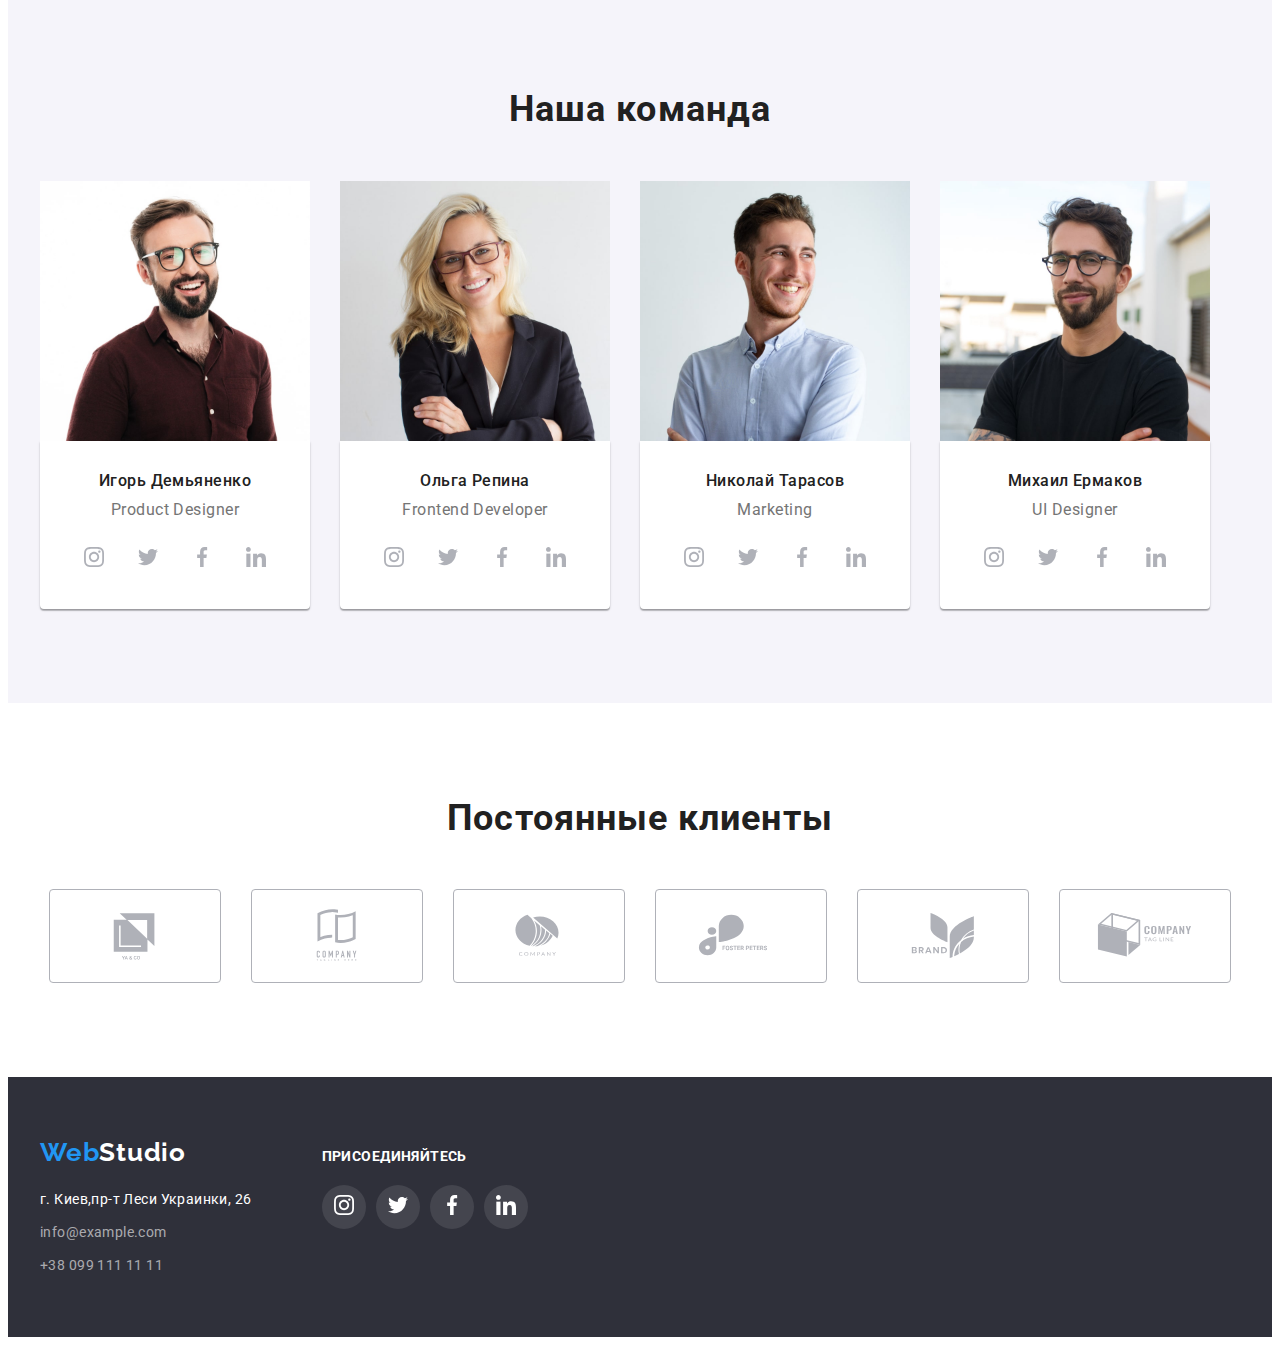
==== commit 646e1baa: "dz-04-finish" ====
--- a/index.html
+++ b/index.html
@@ -30,13 +30,13 @@
                 </ul>
             </nav>
             <ul class="contacts list">
-                <li class="contact-item"><a class="header-contact-link link" href="mailto:info@devstudio.com"><svg
-                            class="header-contact-icon" width="16" height="16">
+                <li class="contact-item"><a class="header-contact-link link" href="mailto:info@devstudio.com">
+                        <svg class="header-contact-icon" width="16" height="16">
                             <use href="./images/icons.svg#icon-envelope"></use>
                         </svg>info@devstudio.com
                     </a></li>
-                <li class="contact-item"><a class="header-contact-link link" href="tel:+380961111111"><svg
-                            class="header-contact-icon" width="16" height="16">
+                <li class="contact-item"><a class="header-contact-link link" href="tel:+380961111111">
+                        <svg class="header-contact-icon" width="16" height="16">
                             <use href="./images/icons.svg#icon-smartphone"></use>
                         </svg>096 111 11
                         11</a></li>
@@ -310,26 +310,59 @@
                     </li>
                 </ul>
     </main>
-    <footer class=" footer-section">
-        <div class="container">
-            <a class="logo link" href="WebStudio"><span class="logo-web">Web</span><span
-                    class="logo-white">Studio</span></a>
-            <address class="address">
-                <ul class="footer-contact-list list">
-                    <li class="footer-item">
-                        <a class="map-link link footer-styles" href="https://goo.gl/maps/kV6BVvsJmheGVxGN6"
-                            target="_blank" rel="noopener noreferrer">г.
-                            Киев,пр-т Леси Украинки, 26
+    <footer class="footer-section">
+        <div class="container container-logo-icons">
+            <div class="container-footer">
+                <a class="logo link" href="WebStudio"><span class="logo-web">Web</span><span
+                        class="logo-white">Studio</span></a>
+                <address class="address">
+                    <ul class="footer-contact-list list">
+                        <li class="footer-item">
+                            <a class="map-link link footer-styles" href="https://goo.gl/maps/kV6BVvsJmheGVxGN6"
+                                target="_blank" rel="noopener noreferrer">г.
+                                Киев,пр-т Леси Украинки, 26
+                            </a>
+                        </li>
+                        <li class="footer-contact-item footer-item">
+                            <a class="contact-link link footer-styles"
+                                href="mailto:info@example.com">info@example.com</a>
+                        </li>
+                        <li class="footer-contact-item footer-item">
+                            <a class="contact-link link footer-styles" href="tel:+380991111111">+38 099 111 11 11</a>
+                        </li>
+                    </ul>
+            </div>
+            </address>
+            <div class="container-join">
+                <h3 class="join-title">ПРИСОЕДИНЯЙТЕСЬ</h3>
+                <ul class="join-list list">
+                    <li class="join-item">
+                        <a href="" class="join-link">
+                            <svg class="join-icon" width="20" height="20">
+                                <use href="./images/icons.svg#icon-instagram-2"></use>
+                            </svg>
                         </a>
                     </li>
-                    <li class="footer-contact-item footer-item">
-                        <a class="contact-link link footer-styles" href="mailto:info@example.com">info@example.com</a>
-                    </li>
-                    <li class="footer-contact-item footer-item">
-                        <a class="contact-link link footer-styles" href="tel:+380991111111">+38 099 111 11 11</a>
-                    </li>
-                </ul>
-            </address>
+                    <li class="join-item">
+                        <a href="" class="join-link">
+                            <svg class="join-icon" width="20" height="20">
+                                <use href="./images/icons.svg#icon-twitter-2"></use>
+                            </svg></a>
+                    </li>
+                    <li class="join-item">
+                        <a href="" class="join-link">
+                            <svg class="join-icon" width="20" height="20">
+                                <use href="./images/icons.svg#icon-facebook-2"></use>
+                            </svg></a>
+                    </li>
+                    <li class="join-item">
+                        <a href="" class="join-link">
+                            <svg class="join-icon" width="20" height="20">
+                                <use href="./images/icons.svg#icon-linkedin-2"></use>
+                            </svg></a>
+                    </li>
+                </ul>
+            </div>
         </div>
     </footer>
 </body>
--- a/css/styles.css
+++ b/css/styles.css
@@ -100,10 +100,11 @@
   border-radius: 4px;
   padding: 6px 22px;
   border: 1px solid var(--secondary-shade-bgr-color);
+  box-shadow: 0px 3px 1px rgba(0, 0, 0, 0.1), 0px 1px 2px rgba(0, 0, 0, 0.08),
+    0px 2px 2px rgba(0, 0, 0, 0.12);
 }
 .secondary-btn:hover,
-.secondary-btn:focus,
-.active {
+.secondary-btn:focus {
   color: var(--secondary-text-color);
   background-color: var(--accent-color);
 }
@@ -238,10 +239,8 @@
   background-color: var(--secondary-bgr-color);
   background-image: linear-gradient(rgba(47, 48, 58, 0.4), rgba(47, 48, 58, 0.4)),
     url(../images/hero-bg.jpg);
-  max-width: 1600px;
   background-repeat: no-repeat;
   background-position: center;
-  background-size: cover;
   padding: 200px 0;
 }
 .main {
@@ -429,6 +428,43 @@
 }
 .footer-item:not(:last-child) {
   margin-bottom: 9px;
+}
+/* ------ПРИСОЕДИНЯЙТЕСЬ----- */
+.container-logo-icons {
+  display: flex;
+  align-items: baseline;
+}
+.container-join {
+  justify-content: flex-start;
+  margin-left: 70px;
+}
+.join-title {
+  font-size: 14px;
+  line-height: 1.14;
+  letter-spacing: 0.03em;
+  text-transform: uppercase;
+  color: var(--secondary-text-color);
+}
+.join-list {
+  display: flex;
+  padding: 0;
+}
+.join-item + .join-item {
+  margin-left: 10px;
+}
+.join-item {
+  margin-top: 20px;
+  border-radius: 50%;
+  display: flex;
+  align-items: center;
+  justify-content: center;
+  width: 44px;
+  height: 44px;
+  background: rgba(255, 255, 255, 0.1);
+}
+.join-item:hover,
+.join-item:focus {
+  background-color: var(--accent-color);
 }
 /* ---------Портфолио------- */
 .filter-list {
@@ -452,6 +488,12 @@
   display: flex;
   flex-wrap: wrap;
 }
+.portfolio-item:hover,
+.portfolio-item:focus {
+  box-shadow: 0px 1px 1px rgba(0, 0, 0, 0.12), 0px 4px 4px rgba(0, 0, 0, 0.06),
+    1px 4px 6px rgba(0, 0, 0, 0.16);
+}
+
 .portfolio-item {
   border: 1px solid var(--border-portfolio-item-color);
 }
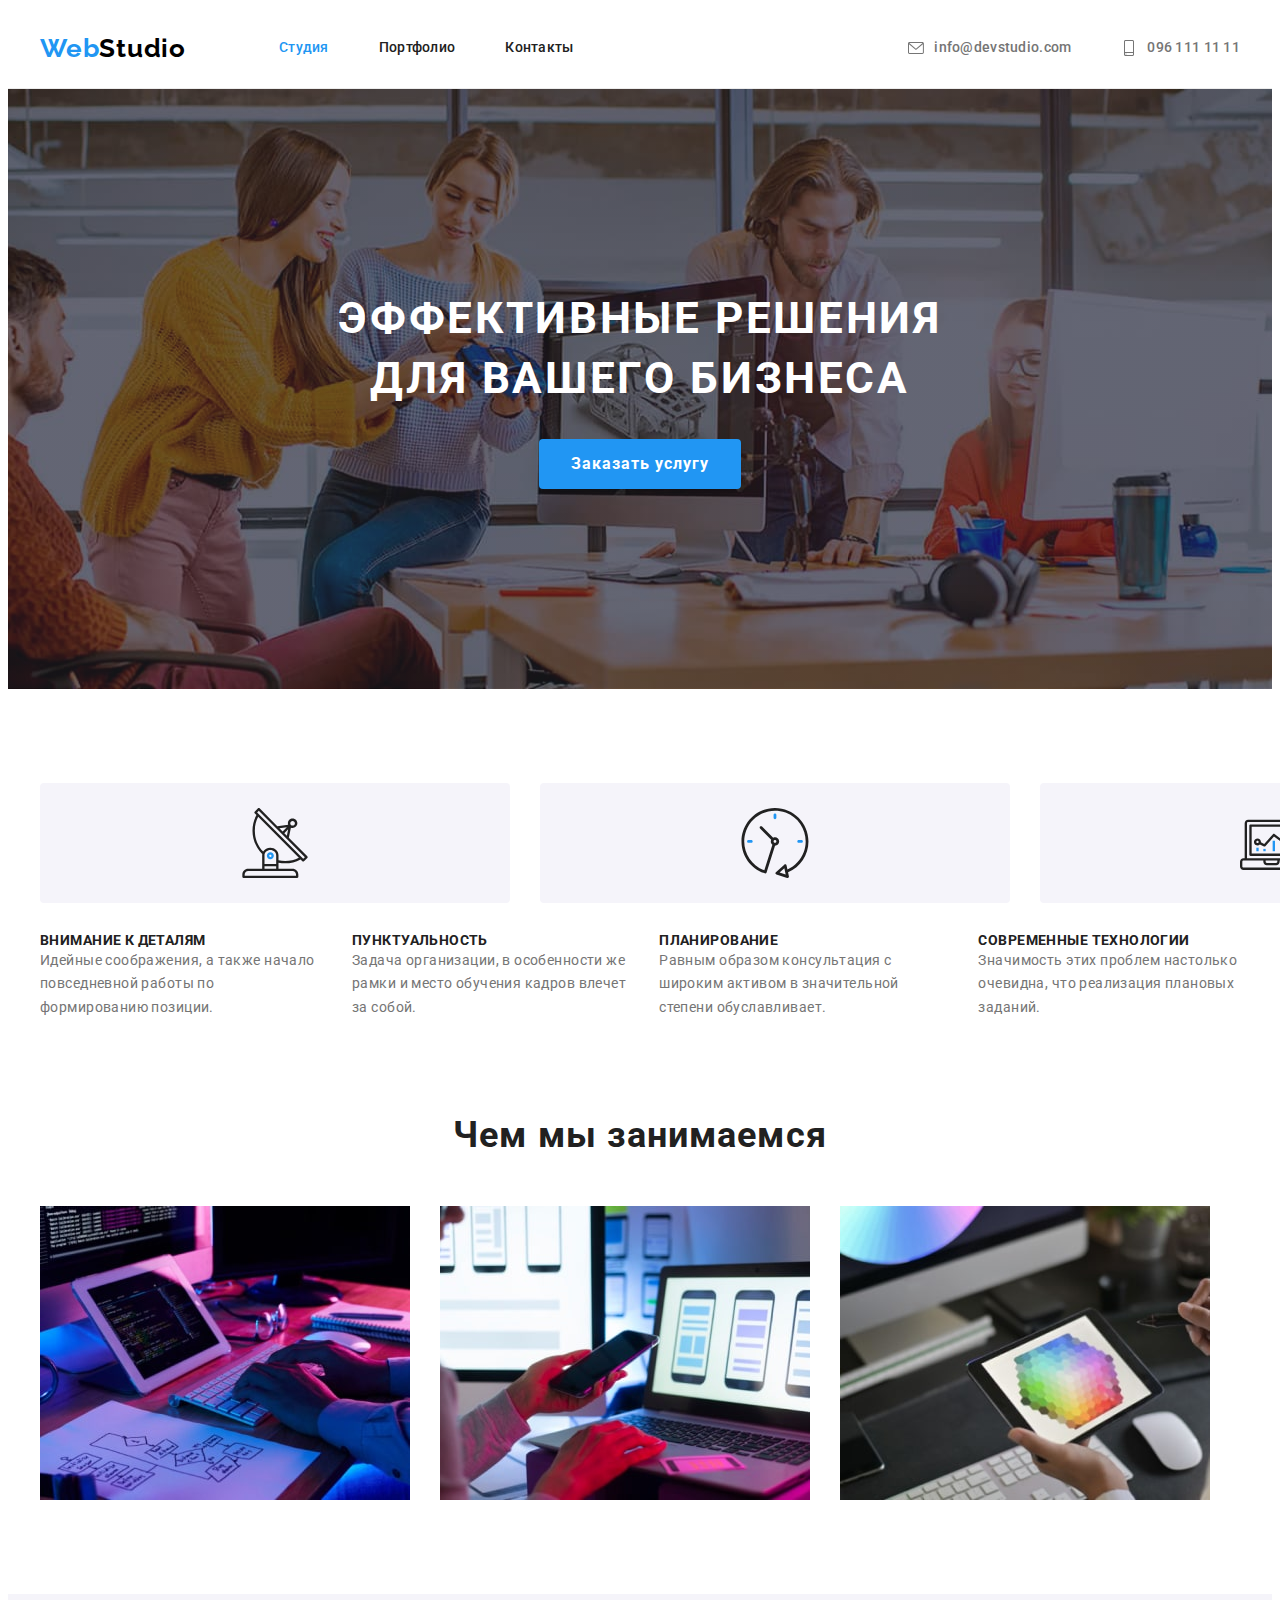
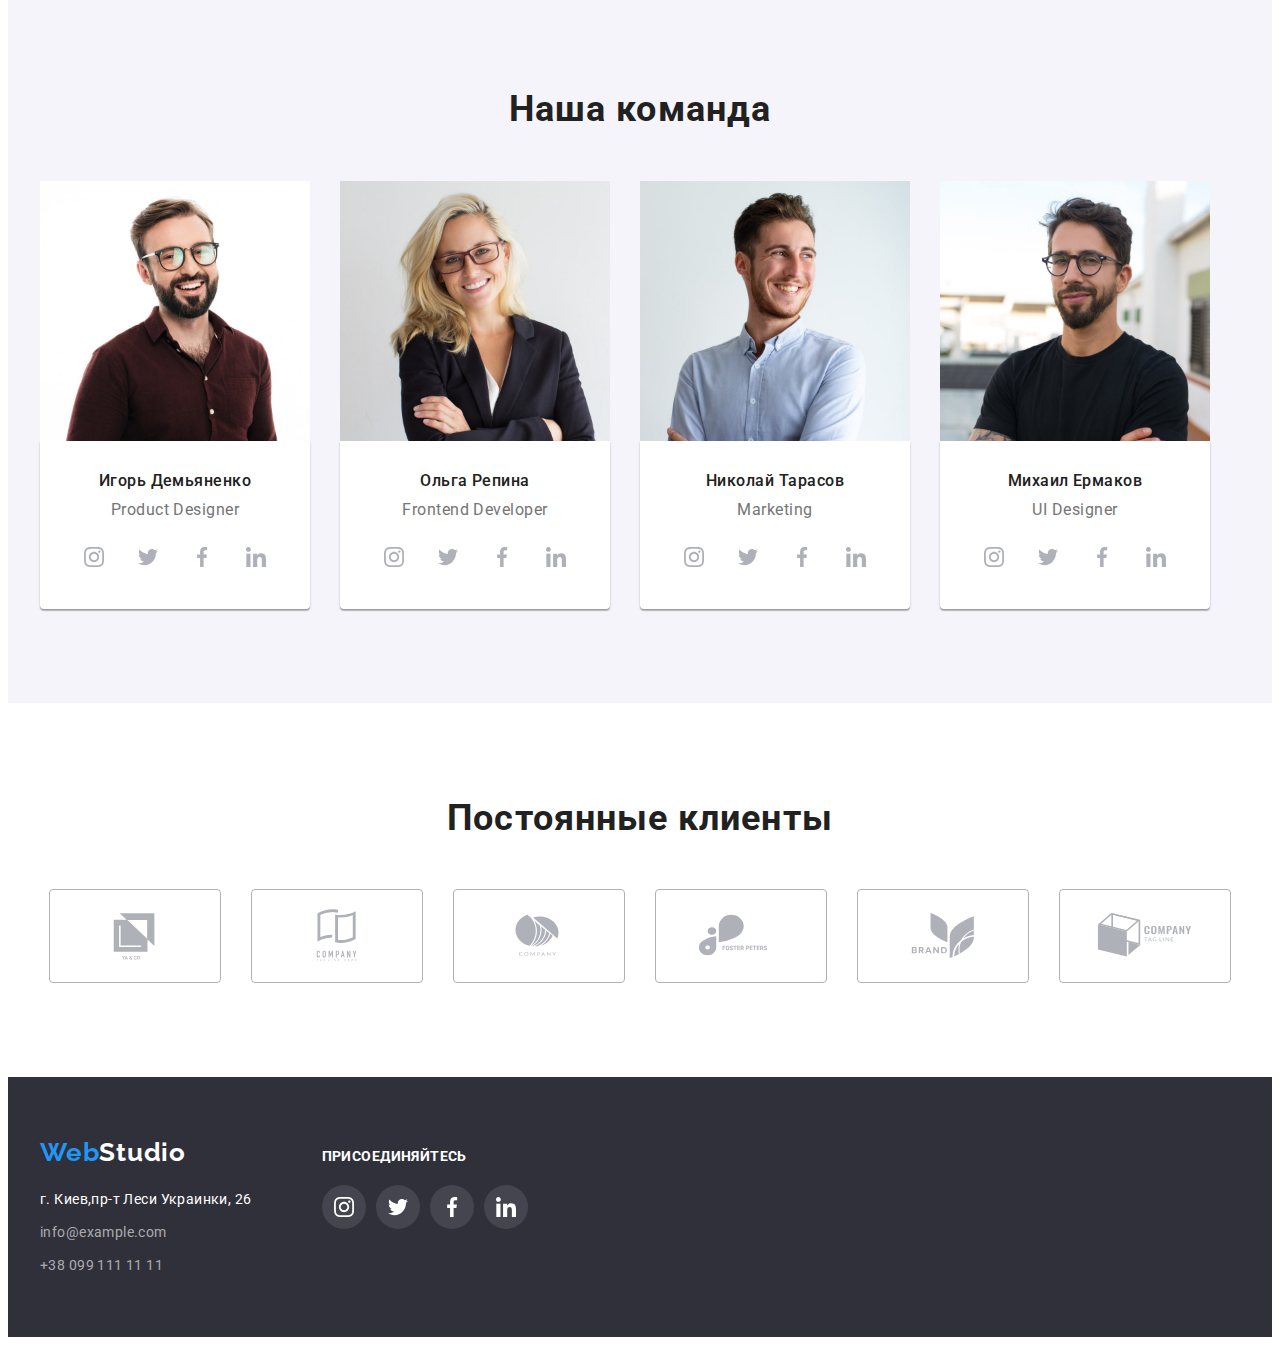
==== commit 673f0970: "dz-04-pravki-1" ====
--- a/index.html
+++ b/index.html
@@ -56,32 +56,24 @@
                 <div class="pictures">
                     <ul class="pictures-list list">
                         <li class="picture-item">
-                            <span class="special-picture">
-                                <svg class="special-icon" widt="70" height="70">
-                                    <use href="./images/icons.svg#icon-antenna"></use>
-                                </svg>
-                            </span>
+                            <svg class="special-icon" widt="70" height="70">
+                                <use href="./images/icons.svg#icon-antenna"></use>
+                            </svg>
                         </li>
                         <li class="picture-item">
-                            <span class="special-picture">
-                                <svg class="special-icon" widt="70" height="70">
-                                    <use href="./images/icons.svg#icon-clock"></use>
-                                </svg>
-                            </span>
+                            <svg class="special-icon" widt="70" height="70">
+                                <use href="./images/icons.svg#icon-clock"></use>
+                            </svg>
                         </li>
                         <li class="picture-item">
-                            <span class="special-picture">
-                                <svg class="special-icon" widt="70" height="70">
-                                    <use href="./images/icons.svg#icon-diagram"></use>
-                                </svg>
-                            </span>
+                            <svg class="special-icon" widt="70" height="70">
+                                <use href="./images/icons.svg#icon-diagram"></use>
+                            </svg>
                         </li>
                         <li class="picture-item">
-                            <span class="special-picture">
-                                <svg class="special-icon" widt="70" height="70">
-                                    <use href="./images/icons.svg#icon-astronaut"></use>
-                                </svg>
-                            </span>
+                            <svg class="special-icon" widt="70" height="70">
+                                <use href="./images/icons.svg#icon-astronaut"></use>
+                            </svg>
                         </li>
                     </ul>
                 </div>
--- a/css/styles.css
+++ b/css/styles.css
@@ -99,7 +99,7 @@
   background-color: var(--secondary-shade-bgr-color);
   border-radius: 4px;
   padding: 6px 22px;
-  border: 1px solid var(--secondary-shade-bgr-color);
+  border: none;
   box-shadow: 0px 3px 1px rgba(0, 0, 0, 0.1), 0px 1px 2px rgba(0, 0, 0, 0.08),
     0px 2px 2px rgba(0, 0, 0, 0.12);
 }
@@ -212,9 +212,6 @@
 .header-contact-link:hover,
 .header-contact-link:focus {
   color: var(--accent-color);
-}
-.header-contact-icon {
-  fill: var(--primary-shade-2-text-color);
 }
 .header-contact-icon {
   margin-right: 10px;
@@ -237,6 +234,7 @@
   text-transform: uppercase;
   color: var(--secondary-text-color);
   background-color: var(--secondary-bgr-color);
+  background-size: cover;
   background-image: linear-gradient(rgba(47, 48, 58, 0.4), rgba(47, 48, 58, 0.4)),
     url(../images/hero-bg.jpg);
   background-repeat: no-repeat;
@@ -251,9 +249,6 @@
 
 /* --------особенности--------- */
 
-.special-picture {
-  display: flex;
-}
 .pictures-list {
   display: flex;
 }
@@ -261,11 +256,13 @@
   margin-left: 30px;
 }
 .picture-item {
+  display: flex;
+  justify-content: center;
   width: 270px;
-
   background-color: var(--secondary-shade-bgr-color);
   padding: 25px 100px;
   margin-bottom: 30px;
+  border-radius: 4px;
 }
 .special {
   padding-bottom: 47px;
@@ -370,29 +367,22 @@
   justify-content: center;
   align-items: center;
 }
-.client-item {
-  display: flex;
+.client-item + .client-item {
+  margin-left: 30px;
+}
+.client-link {
+  display: flex;
+  justify-content: center;
+  align-items: center;
   width: 170px;
   height: 92px;
   border: 1px solid var(--border-clients-color);
   border-radius: 4px;
-  justify-content: center;
-  align-items: center;
-}
-.client-item:hover,
-.client-item:focus {
+  color: #afb1b8;
+}
+.client-link:hover,
+.client-link:focus {
   border-color: var(--accent-color);
-}
-.client-item + .client-item {
-  margin-left: 30px;
-}
-.client-link {
-  width: 106px;
-  height: 60px;
-  display: flex;
-  justify-content: center;
-  align-items: center;
-  color: #afb1b8;
 }
 .client-icon {
   fill: currentColor;
@@ -452,7 +442,11 @@
 .join-item + .join-item {
   margin-left: 10px;
 }
-.join-item {
+.join-link:hover,
+.join-link:focus {
+  background-color: var(--accent-color);
+}
+.join-link {
   margin-top: 20px;
   border-radius: 50%;
   display: flex;
@@ -461,10 +455,6 @@
   width: 44px;
   height: 44px;
   background: rgba(255, 255, 255, 0.1);
-}
-.join-item:hover,
-.join-item:focus {
-  background-color: var(--accent-color);
 }
 /* ---------Портфолио------- */
 .filter-list {
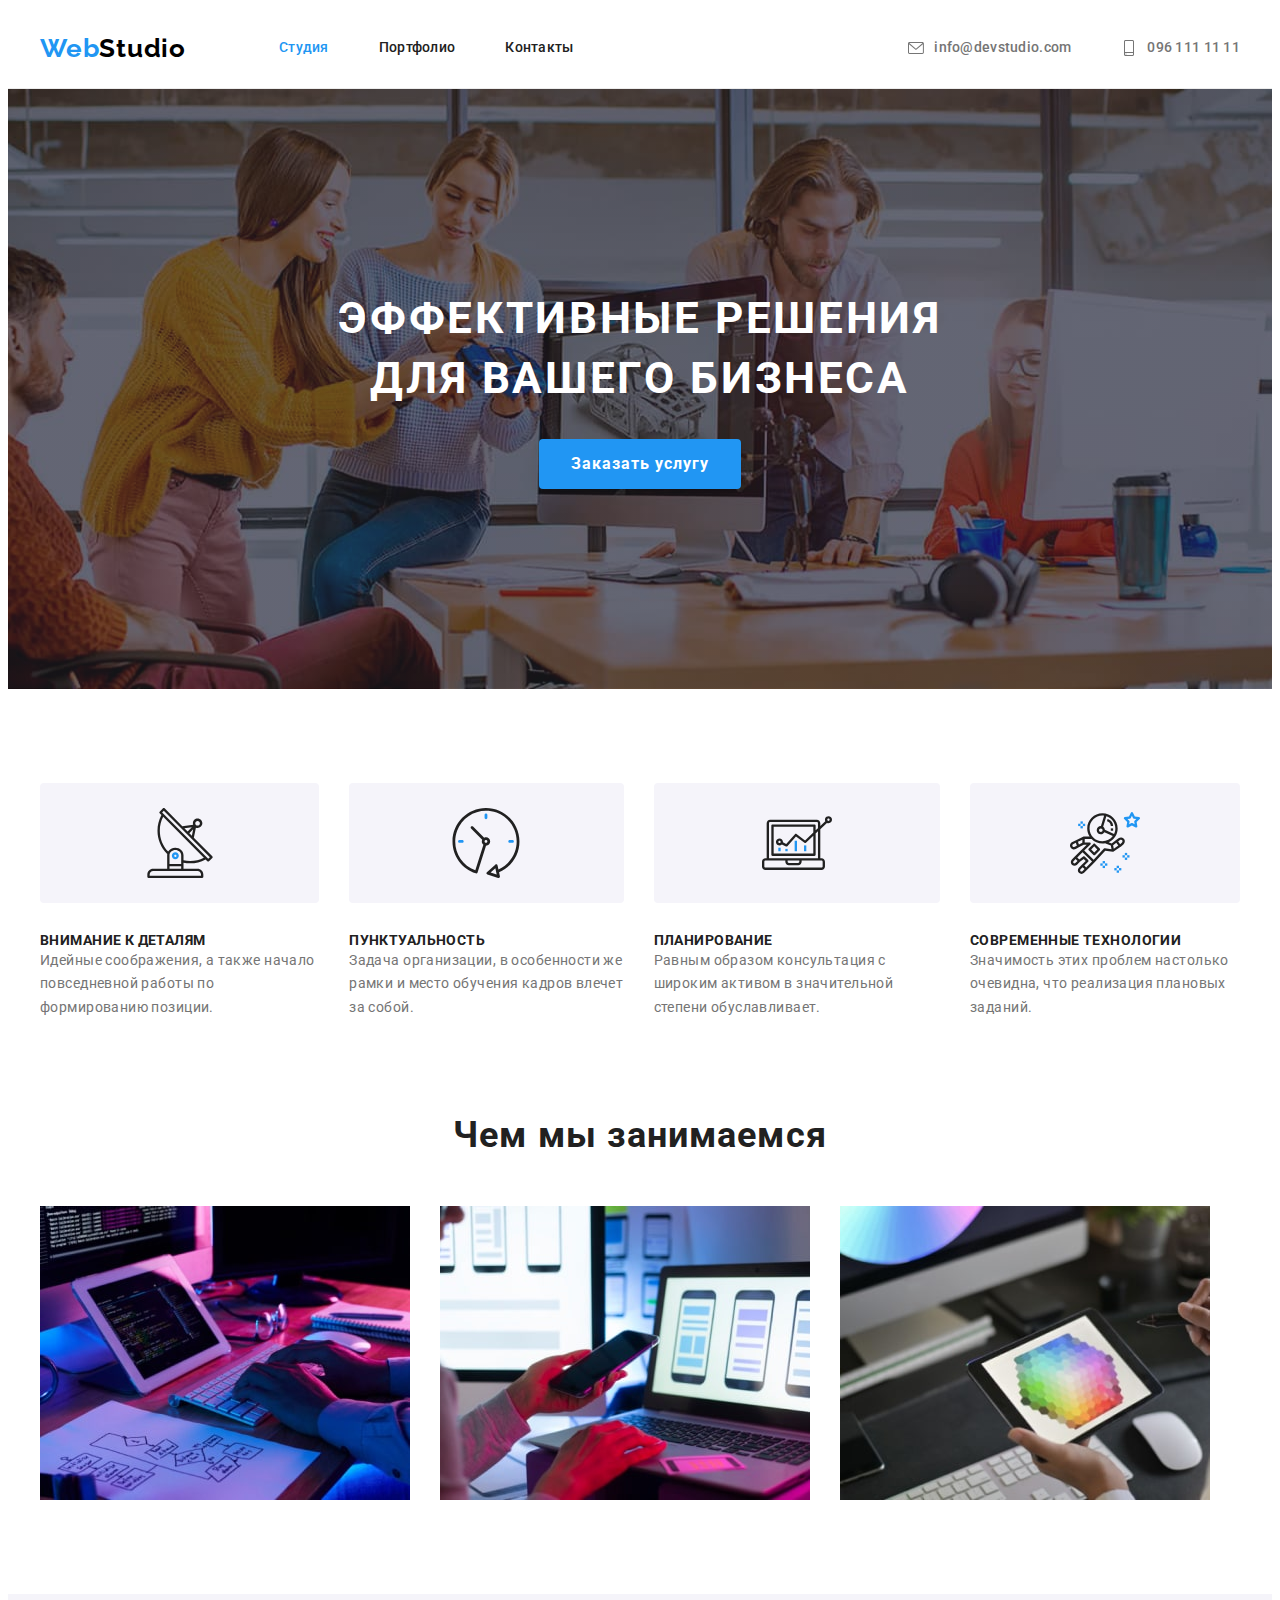
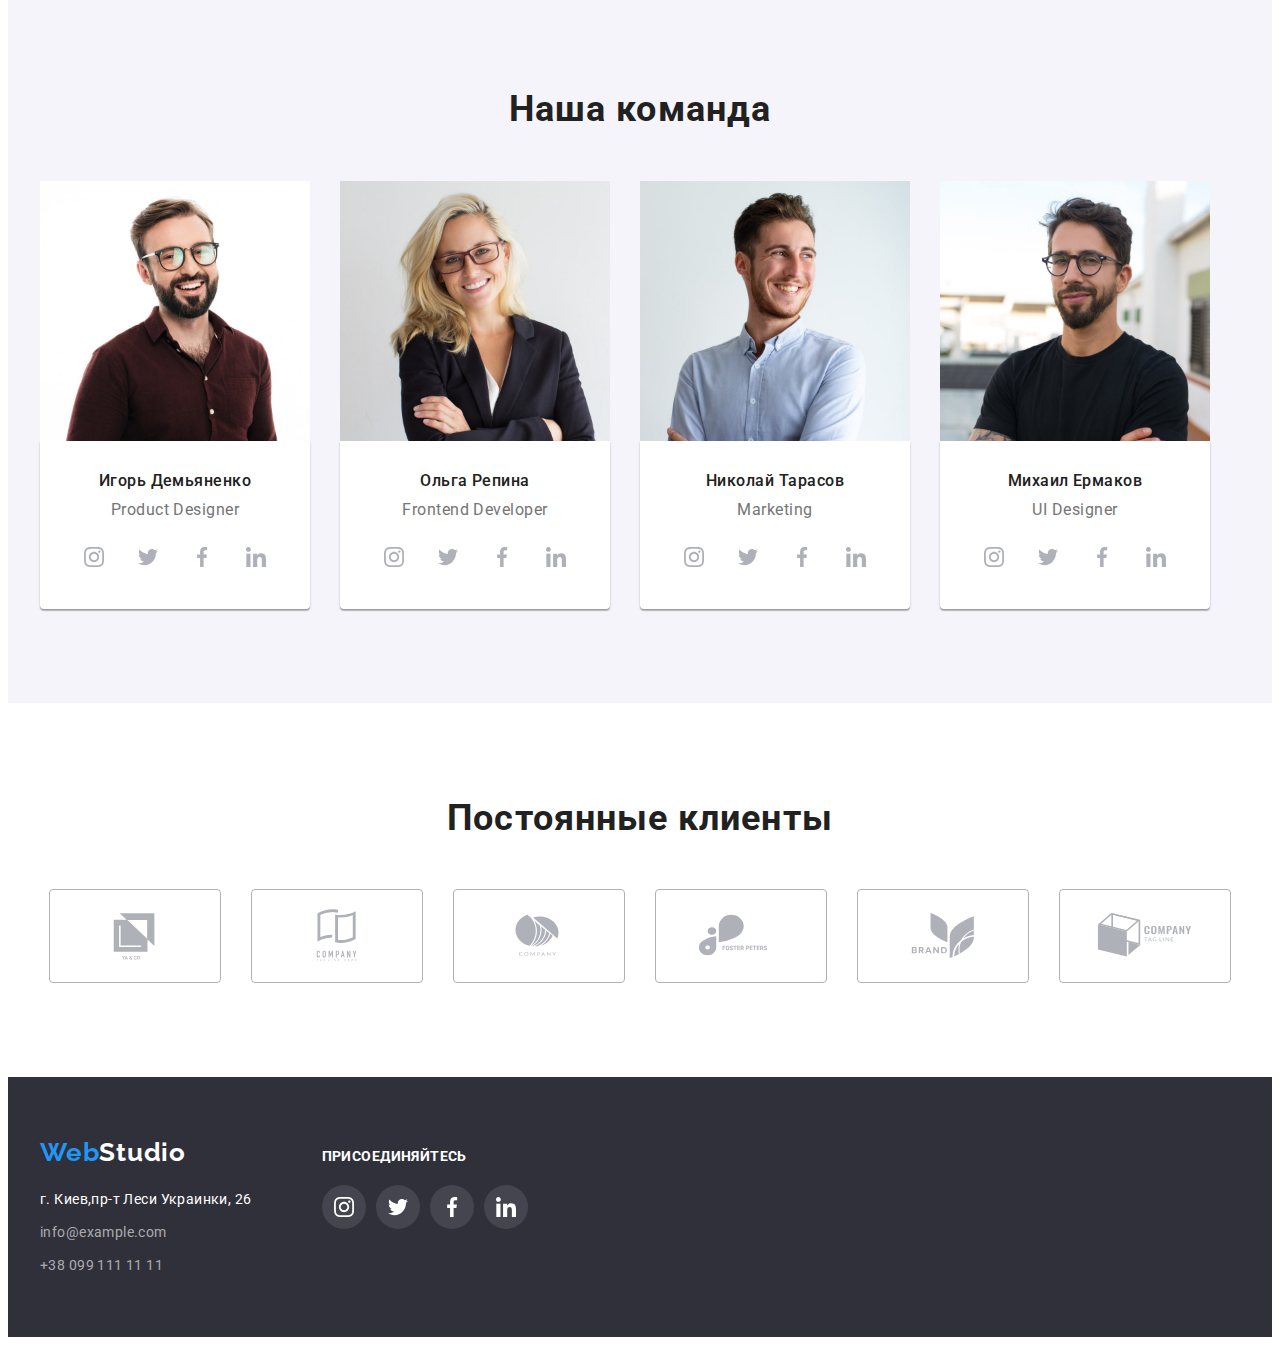
==== commit 86fdc52d: "dz-04-pravki-2" ====
--- a/index.html
+++ b/index.html
@@ -53,52 +53,48 @@
         <section class="section special">
             <div class="container special-our">
                 <h2 class="visually-hidden">Особенности</h2>
-                <div class="pictures">
-                    <ul class="pictures-list list">
-                        <li class="picture-item">
-                            <svg class="special-icon" widt="70" height="70">
+                <ul class="special-list list">
+                    <li class="special-item picture-item">
+                        <div class="pictures">
+                            <svg class="special-icon" width="70" height="70">
                                 <use href="./images/icons.svg#icon-antenna"></use>
                             </svg>
-                        </li>
-                        <li class="picture-item">
-                            <svg class="special-icon" widt="70" height="70">
-                                <use href="./images/icons.svg#icon-clock"></use>
-                            </svg>
-                        </li>
-                        <li class="picture-item">
-                            <svg class="special-icon" widt="70" height="70">
-                                <use href="./images/icons.svg#icon-diagram"></use>
-                            </svg>
-                        </li>
-                        <li class="picture-item">
-                            <svg class="special-icon" widt="70" height="70">
-                                <use href="./images/icons.svg#icon-astronaut"></use>
-                            </svg>
-                        </li>
-                    </ul>
-                </div>
-                <ul class="special-list list">
-                    <li class="special-item">
+                        </div>
                         <h3 class="special-title">Внимание к деталям</h3>
                         <p class="special-text">Идейные соображения, а также начало повседневной
                             работы по формированию
                             позиции.</p>
                     </li>
-                    <li class="special-item">
+                    <li class="special-item picture-item">
+                        <div class="pictures">
+                            <svg class="special-icon" width="70" height="70">
+                                <use href="./images/icons.svg#icon-clock"></use>
+                            </svg>
+                        </div>
                         <h3 class="special-title">Пунктуальность</h3>
                         <p class="special-text">Задача организации, в особенности же рамки и
                             место обучения кадров
                             влечет за
                             собой.</p>
                     </li>
-                    <li class="special-item">
+                    <li class="special-item picture-item">
+                        <div class="pictures">
+                            <svg class="special-icon" width="70" height="70">
+                                <use href="./images/icons.svg#icon-diagram"></use>
+                            </svg>
+                        </div>
                         <h3 class="special-title">Планирование</h3>
                         <p class="special-text">Равным образом консультация с широким активом в
                             значительной степени
                             обуславливает.</p>
                     </li>
-                    <li class="special-item">
-                        <h3 class="special-title">Современные технологии</h3>
+                    <li class="special-item picture-item">
+                        <div class="pictures">
+                            <svg class="special-icon" width="70" height="70">
+                                <use href="./images/icons.svg#icon-astronaut"></use>
+                            </svg>
+                        </div>
+                        <h3 class="special-title picture-item">Современные технологии</h3>
                         <p class="special-text">Значимость этих проблем настолько очевидна, что
                             реализация плановых
                             заданий.
--- a/css/styles.css
+++ b/css/styles.css
@@ -8,6 +8,7 @@
 
   --primary-bgr-color: #ffffff;
   --secondary-bgr-color: #2f303a;
+  --footer-social-bgr-color: rgba(255, 255, 255, 0.1);
   --secondary-shade-bgr-color: #f5f4fa;
 
   --border-header-color: #ececec;
@@ -248,17 +249,12 @@
 }
 
 /* --------особенности--------- */
-
-.pictures-list {
-  display: flex;
-}
-.picture-item + .picture-item {
+.pictures + .pictures {
   margin-left: 30px;
 }
-.picture-item {
-  display: flex;
-  justify-content: center;
-  width: 270px;
+.pictures {
+  display: flex;
+  justify-content: center;
   background-color: var(--secondary-shade-bgr-color);
   padding: 25px 100px;
   margin-bottom: 30px;
@@ -384,12 +380,12 @@
 .client-link:focus {
   border-color: var(--accent-color);
 }
+.client-link:hover,
+.client-link:focus {
+  color: var(--accent-color);
+}
 .client-icon {
   fill: currentColor;
-}
-.client-icon:hover,
-.client-icon:focus {
-  color: var(--accent-color);
 }
 /* ----------ПОДВАЛ---------- */
 .address {
@@ -434,6 +430,7 @@
   letter-spacing: 0.03em;
   text-transform: uppercase;
   color: var(--secondary-text-color);
+  margin-bottom: 20px;
 }
 .join-list {
   display: flex;
@@ -447,14 +444,13 @@
   background-color: var(--accent-color);
 }
 .join-link {
-  margin-top: 20px;
   border-radius: 50%;
   display: flex;
   align-items: center;
   justify-content: center;
   width: 44px;
   height: 44px;
-  background: rgba(255, 255, 255, 0.1);
+  background-color: var(--footer-social-bgr-color);
 }
 /* ---------Портфолио------- */
 .filter-list {
